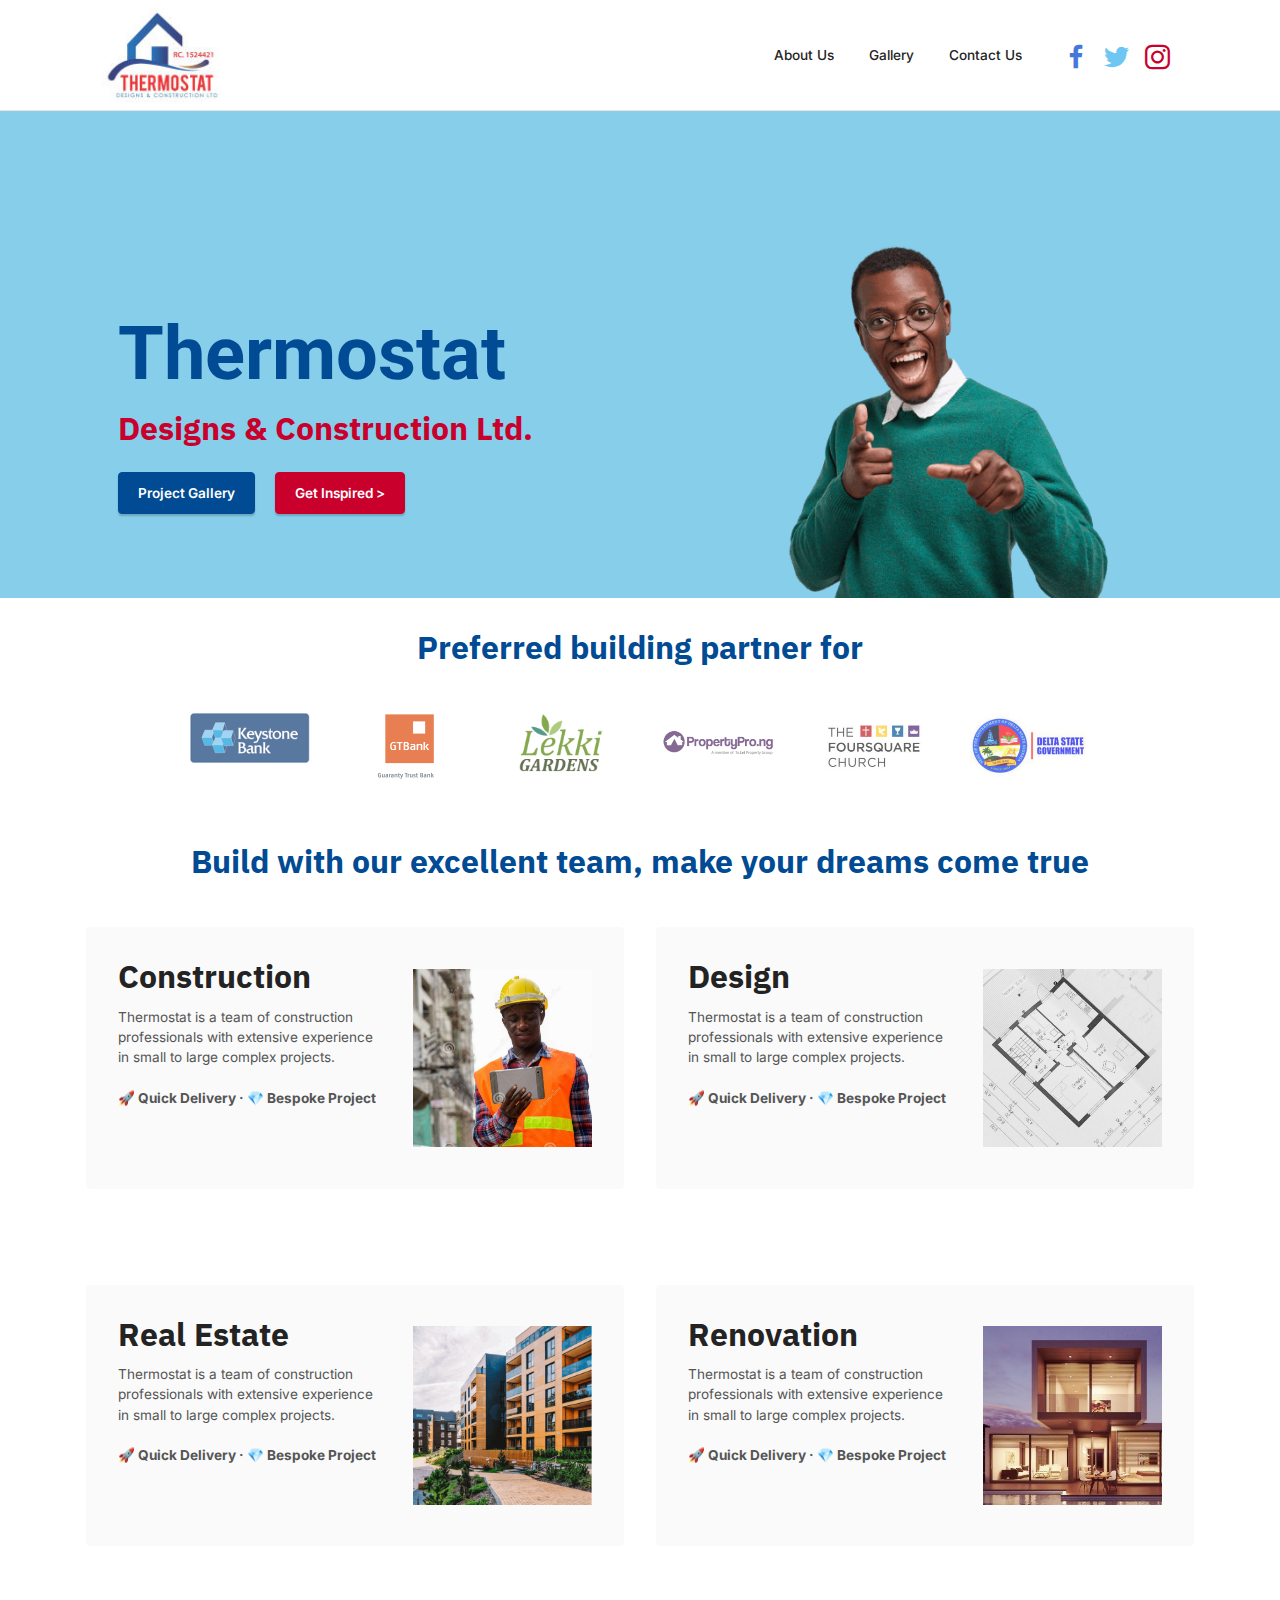
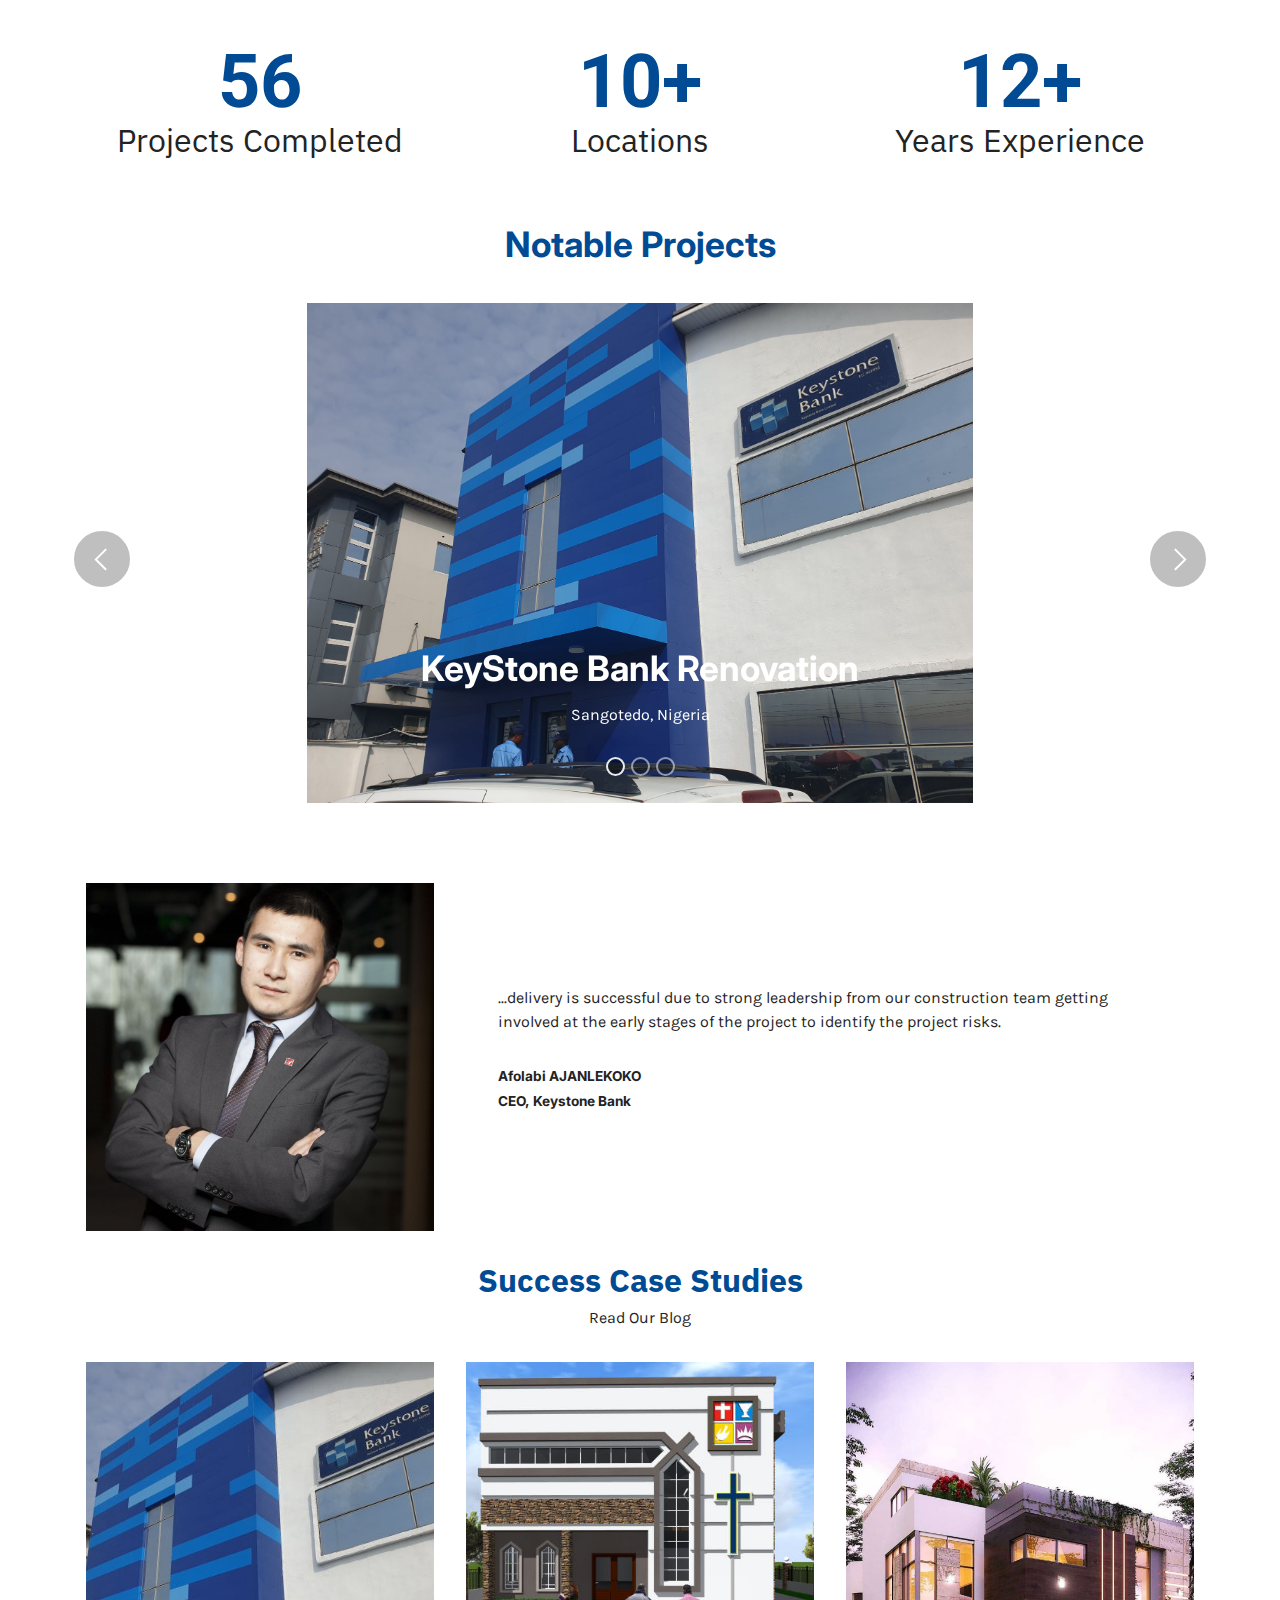
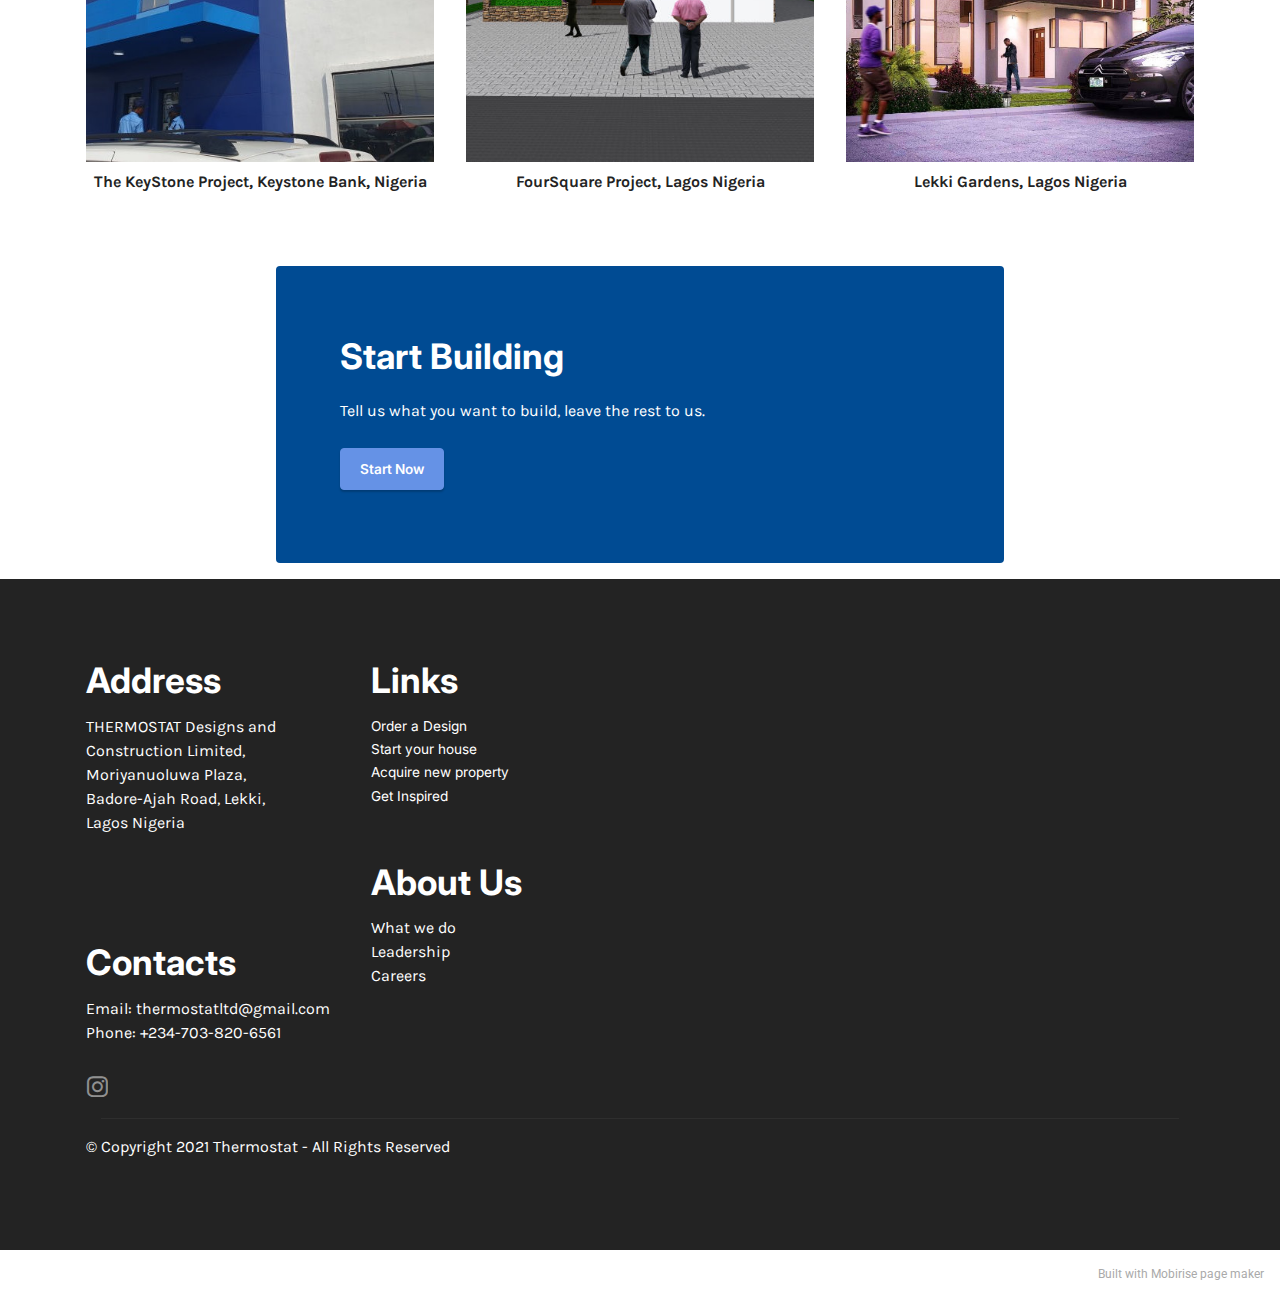
==== index.html @ 5febe9a4 "versionOne" ====
<!DOCTYPE html>
<html  >
<head>
  <!-- Site made with Mobirise Website Builder v5.3.0, https://mobirise.com -->
  <meta charset="UTF-8">
  <meta http-equiv="X-UA-Compatible" content="IE=edge">
  <meta name="generator" content="Mobirise v5.3.0, mobirise.com">
  <meta name="twitter:card" content="summary_large_image"/>
  <meta name="twitter:image:src" content="assets/images/index-meta.jpg">
  <meta property="og:image" content="assets/images/index-meta.jpg">
  <meta name="twitter:title" content="Thermostat Construction and Design Limited">
  <meta name="viewport" content="width=device-width, initial-scale=1, minimum-scale=1">
  <link rel="shortcut icon" href="assets/images/img-20190701-wa0022-2-156x96.jpg" type="image/x-icon">
  <meta name="description" content="">
  
  
  <title>Thermostat Construction and Design Limited</title>
  <link rel="stylesheet" href="assets/web/assets/mobirise-icons2/mobirise2.css">
  <link rel="stylesheet" href="assets/tether/tether.min.css">
  <link rel="stylesheet" href="assets/bootstrap/css/bootstrap.min.css">
  <link rel="stylesheet" href="assets/bootstrap/css/bootstrap-grid.min.css">
  <link rel="stylesheet" href="assets/bootstrap/css/bootstrap-reboot.min.css">
  <link rel="stylesheet" href="assets/dropdown/css/style.css">
  <link rel="stylesheet" href="assets/socicon/css/styles.css">
  <link rel="stylesheet" href="assets/theme/css/style.css">
  <link rel="preload" as="style" href="assets/mobirise/css/mbr-additional.css"><link rel="stylesheet" href="assets/mobirise/css/mbr-additional.css" type="text/css">
  
  
  
  
</head>
<body>
  
  <section class="menu cid-s48OLK6784" once="menu" id="menu1-h">
    
    <nav class="navbar navbar-dropdown navbar-expand-lg">
        <div class="container">
            <div class="navbar-brand">
                <span class="navbar-logo">
                    
                        <a href="index.html"><img src="assets/images/img-20190701-wa0022-2-156x96.jpg" alt="thermostat" style="height: 5.9rem;"></a>
                    
                </span>
                
            </div>
            <button class="navbar-toggler" type="button" data-toggle="collapse" data-target="#navbarSupportedContent" aria-controls="navbarNavAltMarkup" aria-expanded="false" aria-label="Toggle navigation">
                <div class="hamburger">
                    <span></span>
                    <span></span>
                    <span></span>
                    <span></span>
                </div>
            </button>
            <div class="collapse navbar-collapse" id="navbarSupportedContent">
                <ul class="navbar-nav nav-dropdown nav-right" data-app-modern-menu="true"><li class="nav-item"><a class="nav-link link text-black text-primary display-4" href="about.html">
                            About Us</a></li><li class="nav-item"><a class="nav-link link text-black text-primary display-4" href="construction.html" aria-expanded="false">
                            Gallery</a></li><li class="nav-item"><a class="nav-link link text-black text-primary display-4" href="mailto:thermostatltd@gmail.com">
                            Contact Us</a></li></ul>
                <div class="icons-menu">
                    
                        <a href="http://facebook.com"><span class="p-2 mbr-iconfont socicon-facebook socicon" style="color: rgb(68, 121, 217); fill: rgb(68, 121, 217); font-size: 24px;"></span></a>
                    
                    
                        <a href="http://twitter.com"><span class="p-2 mbr-iconfont socicon-twitter socicon" style="font-size: 25px; color: rgb(110, 199, 242); fill: rgb(110, 199, 242);"></span></a>
                    
                    
                        <a href="http://instagram.com"><span class="p-2 mbr-iconfont socicon-instagram socicon" style="color: rgb(201, 0, 43); fill: rgb(201, 0, 43); font-size: 25px;"></span></a>
                    
                    
                </div>
                
            </div>
        </div>
    </nav>

</section>

<section class="header14 cid-suY5bXpftJ" id="header14-p">

    

    

    <div class="container">
        <div class="row justify-content-center align-items-center">
            <div class="col-12 col-md-6 image-wrapper">
                <img src="assets/images/positive-overjoyed-dark-skinned-man-points-with-both-index-fingers-hints-something-wears-casual-green-jumper-smiles-broadly-removebg-preview-612x408.png" alt="Mobirise">
            </div>
            <div class="col-12 col-md">
                <div class="text-wrapper">
                    <h1 class="mbr-section-title mbr-fonts-style mb-3 display-1">
                        <strong>Thermostat</strong></h1>
                    <p class="mbr-text mbr-fonts-style display-2"><strong>
                        Designs &amp; Construction Ltd.</strong></p>
                    <div class="mbr-section-btn mt-3"><a class="btn btn-secondary display-4" href="http://google.com">Project Gallery</a>
                        <a class="btn btn-warning display-4" href="assets/files/Thermostat-ProfileUpdate.pdf">Get Inspired &gt;</a></div>
                </div>
            </div>
        </div>
    </div>
</section>

<section class="clients1 cid-suYfm8dBm4" id="clients1-r">
    
    <div class="images-container container-fluid">
        <div class="mbr-section-head">
            <h3 class="mbr-section-title mbr-fonts-style align-center mb-0 display-2"><strong>Preferred building partner for</strong></h3>
            
            
        </div>
        <div class="row justify-content-center mt-4">
            <div class="col-md-3 card">
                <img src="assets/images/download-225x225.png" alt="">
            </div>
            <div class="col-md-3 card">
                <img src="assets/images/guaranty-trust-bank-gtbank-vector-logo-240x133.png" alt="">
            </div>
            <div class="col-md-3 card">
                <img src="assets/images/9db0c1995c4344dbe95146ef209ec761lekki-gardens-logo-170x170.png" alt="">
            </div>
            <div class="col-md-3 card">
                <img src="assets/images/propertypro-logo-purple-2-240x150.png" alt="">
            </div>
            <div class="col-md-3 card">
                <img src="assets/images/logo-full-color-240x133.jpg" alt="">
            </div>
            <div class="col-md-3 card">
                <img src="assets/images/images-240x134.jpg" alt="">
            </div>
            
            
        </div>
    </div>
</section>

<section class="content4 cid-suYLWKh9oN" id="content4-14">
    
    
    <div class="container">
        <div class="row justify-content-center">
            <div class="title col-md-12 col-lg-10">
                <h3 class="mbr-section-title mbr-fonts-style align-center mb-4 display-2"><strong>Build with our excellent team, make your dreams come true</strong></h3>
                
                
            </div>
        </div>
    </div>
</section>

<section class="features4 cid-suYLNUq3So" id="features5-12">

    

    
    <div class="container">
        <div class="row">
            <div class="col-12 col-lg-6">
                <div class="card-wrapper">
                    <div class="row">
                        <div class="col-12 col-md-7">
                            <div class="text-wrapper">
                                
                                <h5 class="card-title mbr-fonts-style display-2"><strong>Construction</strong></h5>
                                <p class="mbr-text mbr-fonts-style mb-5 display-4">Thermostat is a team of construction professionals with extensive experience in small to large complex projects.<br><strong><br>🚀 Quick Delivery  ·  💎 Bespoke Project</strong><br></p>
                                
                            </div>
                        </div>
                        <div class="col-12 col-md-5">
                            <div class="img-wrapper">
                                <img src="assets/images/young-happy-black-african-man-construction-worker-smiling-using-digital-tablet-building-site-young-happy-black-african-130657425-980x709.jpeg" alt="Mobirise">
                            </div>
                        </div>
                    </div>
                </div>
            </div>
            <div class="col-12 col-lg-6">
                <div class="card-wrapper">
                    <div class="row">
                        <div class="col-12 col-md-7">
                            <div class="text-wrapper">
                                
                                <h5 class="card-title mbr-fonts-style display-2">
                                    <strong>Design</strong></h5>
                                <p class="mbr-text mbr-fonts-style mb-5 display-4">Thermostat is a team of construction professionals with extensive experience in small to large complex projects.<br><strong><br>🚀 Quick Delivery · 💎 Bespoke Project</strong><br></p>
                                
                            </div>
                        </div>
                        <div class="col-12 col-md-5">
                            <div class="img-wrapper">
                                <img src="assets/images/mbr-980x643.jpeg" alt="Mobirise">
                            </div>
                        </div>
                    </div>
                </div>
            </div>
        </div>
    </div>
</section>

<section class="features4 cid-suYLPfC1y7" id="features5-13">

    

    
    <div class="container">
        <div class="row">
            <div class="col-12 col-lg-6">
                <div class="card-wrapper">
                    <div class="row">
                        <div class="col-12 col-md-7">
                            <div class="text-wrapper">
                                
                                <h5 class="card-title mbr-fonts-style display-2">
                                    <strong>Real Estate</strong></h5>
                                <p class="mbr-text mbr-fonts-style mb-5 display-4">Thermostat is a team of construction professionals with extensive experience in small to large complex projects.<br><strong><br>🚀 Quick Delivery · 💎 Bespoke Project</strong><br></p>
                                
                            </div>
                        </div>
                        <div class="col-12 col-md-5">
                            <div class="img-wrapper">
                                <img src="assets/images/real-estate-ebook-blog-post-889x501.png" alt="Mobirise">
                            </div>
                        </div>
                    </div>
                </div>
            </div>
            <div class="col-12 col-lg-6">
                <div class="card-wrapper">
                    <div class="row">
                        <div class="col-12 col-md-7">
                            <div class="text-wrapper">
                                
                                <h5 class="card-title mbr-fonts-style display-2">
                                    <strong>Renovation</strong></h5>
                                <p class="mbr-text mbr-fonts-style mb-5 display-4">Thermostat is a team of construction professionals with extensive experience in small to large complex projects.<br><br><strong>🚀 Quick Delivery · 💎 Bespoke Project</strong><br></p>
                                
                            </div>
                        </div>
                        <div class="col-12 col-md-5">
                            <div class="img-wrapper">
                                <img src="assets/images/mbr-696x392.jpeg" alt="Mobirise">
                            </div>
                        </div>
                    </div>
                </div>
            </div>
        </div>
    </div>
</section>

<section class="features23 cid-suYPYl7xAk" id="features23-15">

    

    
    <div class="container">
        <div class="card-wrapper">
            <div class="card-box align-left">
                
                
                
            </div>
        </div>
        <!-- col-12 col-md-6 col-lg-4 -->
        <div class="row justify-content-center content-row mt-4">
            <div class="card p-4 p-md-3 col-md-6 col-lg-4">
                <div class="card-box">
                    <div class="title">
                        <span class="num mbr-fonts-style display-1"><strong>56</strong></span>
                    </div>
                    <h4 class="card-title mbr-fonts-style display-2">
                        Projects Completed</h4>
                    
                </div>
            </div>
            <div class="card p-4 p-md-3 col-md-6 col-lg-4">
                <div class="card-box">
                    <div class="title">
                        <span class="num mbr-fonts-style display-1"><strong>10+</strong></span>
                    </div>
                    <h4 class="card-title mbr-fonts-style display-2">Locations</h4>
                    
                </div>
            </div>
            <div class="card p-4 p-md-3 col-md-6 col-lg-4">
                <div class="card-box">
                    <div class="title">
                        <span class="num mbr-fonts-style display-1"><strong>12+</strong></span>
                    </div>
                    <h4 class="card-title mbr-fonts-style display-2">
                        Years Experience</h4>
                    
                </div>
            </div>
            
            
            
            
            
        </div>
    </div>
</section>

<section class="content4 cid-suYzMIdnRN" id="content4-y">
    
    
    <div class="container">
        <div class="row justify-content-center">
            <div class="title col-md-12 col-lg-10">
                <h3 class="mbr-section-title mbr-fonts-style align-center mb-4 display-5"><strong>Notable Projects</strong></h3>
                
                
            </div>
        </div>
    </div>
</section>

<section class="slider2 cid-suYtgOMlRx" id="slider2-w">
    

    
    <div class="container-fluid">
        <div class="row justify-content-center">
            <div class="col-12 col-md-10 col-lg-12">
                <div class="carousel slide carousel-fade" id="sxBpuJd6QE" data-interval="5000">
                    
                    <ol class="carousel-indicators">
                        <li data-slide-to="0" class="active" data-target="#sxBpuJd6QE"></li>
                        <li data-slide-to="1" data-target="#sxBpuJd6QE"></li>
                        <li data-slide-to="2" data-target="#sxBpuJd6QE"></li>
                    </ol>
                    <div class="carousel-inner">
                        <div class="carousel-item slider-image item active">
                            <div class="item-wrapper">
                                <img class="d-block w-100" src="assets/images/20190923-91751-1900x1425.jpg">
                                <div class="carousel-caption d-none d-md-block">
                                    <h5 class="mbr-section-subtitle mbr-fonts-style display-5">
                                        <strong>KeyStone Bank Renovation</strong></h5>
                                    <p class="mbr-section-text mbr-fonts-style display-7">
                                        Sangotedo, Nigeria</p>
                                </div>
                            </div>
                        </div>
                        <div class="carousel-item slider-image item">
                            <div class="item-wrapper">
                                <img class="d-block w-100" src="assets/images/1-6-photo2-1900x1069.jpg">
                                <div class="carousel-caption d-none d-md-block">
                                    <h5 class="mbr-section-subtitle mbr-fonts-style display-5"><strong>Recreational Facility at Oniru</strong></h5>
                                    <p class="mbr-section-text mbr-fonts-style display-7">
                                        Construction</p>
                                </div>
                            </div>
                        </div>
                        <div class="carousel-item slider-image item">
                            <div class="item-wrapper">
                                <img class="d-block w-100" src="assets/images/20200429-235301-1900x1069.jpg">
                                <div class="carousel-caption d-none d-md-block">
                                    <h5 class="mbr-section-subtitle mbr-fonts-style display-5"><strong>5-Bedroom Detach Duplex</strong></h5>
                                    <p class="mbr-section-text mbr-fonts-style display-7">
                                        Sangotedo, Nigeria</p>
                                </div>
                            </div>
                        </div>
                    </div>
                    <a class="carousel-control carousel-control-prev" role="button" data-slide="prev" href="#sxBpuJd6QE">
                        <span class="mobi-mbri mobi-mbri-arrow-prev" aria-hidden="true"></span>
                        <span class="sr-only">Previous</span>
                    </a>
                    <a class="carousel-control carousel-control-next" role="button" data-slide="next" href="#sxBpuJd6QE">
                        <span class="mobi-mbri mobi-mbri-arrow-next" aria-hidden="true"></span>
                        <span class="sr-only">Next</span>
                    </a>
                </div>
            </div>
        </div>
    </div>
</section>

<section class="testimonials1 cid-suYxdPiTkt" id="testimonials1-x">
    

    
    <div class="container">
        
        <div class="row align-items-center">
            <div class="col-12 col-md-4">
                <div class="image-wrapper">
                    <img src="assets/images/aslan-kumarov-fswi0sboi8c-unsplash-1076x1076.jpg" alt="Mobirise">
                </div>
            </div>
            <div class="col-12 col-md">
                <div class="text-wrapper">
                    <p class="mbr-text mbr-fonts-style mb-4 display-7">...delivery is successful due to strong&nbsp;leadership from our construction team getting involved at the early stages of the project to identify the project risks.</p>
                    <p class="name mbr-fonts-style mb-1 display-4">
                        <strong>Afolabi AJANLEKOKO</strong></p>
                    <p class="position mbr-fonts-style display-4">
                        <strong>CEO, Keystone Bank</strong></p>
                </div>
            </div>
        </div>
    </div>
</section>

<section class="gallery5 mbr-gallery cid-suYHJAiRzw" id="gallery5-11">
    

    

    <div class="container">
        <div class="mbr-section-head">
            <h3 class="mbr-section-title mbr-fonts-style align-center m-0 display-2"><strong>Success Case Studies</strong></h3>
            <h4 class="mbr-section-subtitle mbr-fonts-style align-center mb-0 mt-2 display-7">Read Our Blog</h4>
        </div>
        <div class="row mbr-gallery mt-4">
            <div class="col-12 col-md-6 col-lg-4 item gallery-image">
                <div class="item-wrapper" data-toggle="modal" data-target="#sxBpuLRxnM-modal">
                    <img class="w-100" src="assets/images/20190923-91751-696x522.jpeg" alt="" data-slide-to="0" data-target="#lb-sxBpuLRxnM">
                    <div class="icon-wrapper">
                        <span class="mobi-mbri mobi-mbri-search mbr-iconfont mbr-iconfont-btn"></span>
                    </div>
                </div>
                <h6 class="mbr-item-subtitle mbr-fonts-style align-center mb-2 mt-2 display-7"><strong>The KeyStone Project, Keystone Bank, Nigeria</strong></h6>
            </div>
            <div class="col-12 col-md-6 col-lg-4 item gallery-image">
                <div class="item-wrapper" data-toggle="modal" data-target="#sxBpuLRxnM-modal">
                    <img class="w-100" src="assets/images/foursquare-church-awoyaya-lagos-3-copy-696x522.jpg" alt="" data-slide-to="1" data-target="#lb-sxBpuLRxnM">
                    <div class="icon-wrapper">
                        <span class="mobi-mbri mobi-mbri-search mbr-iconfont mbr-iconfont-btn"></span>
                    </div>
                </div>
                <h6 class="mbr-item-subtitle mbr-fonts-style align-center mb-2 mt-2 display-7"><strong>FourSquare Project, Lagos Nigeria</strong></h6>
            </div>
            <div class="col-12 col-md-6 col-lg-4 item gallery-image">
                <div class="item-wrapper" data-toggle="modal" data-target="#sxBpuLRxnM-modal">
                    <img class="w-100" src="assets/images/img-20180525-224516-17-696x696.jpg" alt="" data-slide-to="2" data-target="#lb-sxBpuLRxnM">
                    <div class="icon-wrapper">
                        <span class="mobi-mbri mobi-mbri-search mbr-iconfont mbr-iconfont-btn"></span>
                    </div>
                </div>
                <h6 class="mbr-item-subtitle mbr-fonts-style align-center mb-2 mt-2 display-7"><strong>Lekki Gardens, Lagos Nigeria</strong></h6>
            </div>
            
        </div>

        <div class="modal mbr-slider" tabindex="-1" role="dialog" aria-hidden="true" id="sxBpuLRxnM-modal">
            <div class="modal-dialog" role="document">
                <div class="modal-content">
                    <div class="modal-body">
                        <div class="carousel slide carousel-fade" id="lb-sxBpuLRxnM" data-interval="5000">
                            <div class="carousel-inner">
                                <div class="carousel-item active">
                                    <img class="d-block w-100" src="assets/images/20190923-91751-696x522.jpeg" alt="">
                                </div>
                                <div class="carousel-item">
                                    <img class="d-block w-100" src="assets/images/foursquare-church-awoyaya-lagos-3-copy-696x522.jpg" alt="">
                                </div>
                                <div class="carousel-item">
                                    <img class="d-block w-100" src="assets/images/img-20180525-224516-17-696x696.jpg" alt="">
                                </div>
                                
                            </div>
                            <ol class="carousel-indicators">
                                <li data-slide-to="0" class="active" data-target="#lb-sxBpuLRxnM"></li>
                                <li data-slide-to="1" data-target="#lb-sxBpuLRxnM"></li>
                                <li data-slide-to="2" data-target="#lb-sxBpuLRxnM"></li>
                                
                            </ol>
                            <a role="button" href="" class="close" data-dismiss="modal" aria-label="Close">
                            </a>
                            <a class="carousel-control-prev carousel-control" role="button" data-slide="prev" href="#lb-sxBpuLRxnM">
                                <span class="mobi-mbri mobi-mbri-arrow-prev" aria-hidden="true"></span>
                                <span class="sr-only">Previous</span>
                            </a>
                            <a class="carousel-control-next carousel-control" role="button" data-slide="next" href="#lb-sxBpuLRxnM">
                                <span class="mobi-mbri mobi-mbri-arrow-next" aria-hidden="true"></span>
                                <span class="sr-only">Next</span>
                            </a>
                        </div>
                    </div>
                </div>
            </div>
        </div>
    </div>
</section>

<section class="content15 cid-suYRXAcQoy" id="content15-16">

    

    
    <div class="container">
        <div class="row justify-content-center">
            <div class="card col-md-12 col-lg-8">
                <div class="card-wrapper">
                    <div class="card-box align-left">
                        <h4 class="card-title mbr-fonts-style mbr-white mb-3 display-5"><strong>Start Building</strong></h4>
                        <p class="mbr-text mbr-fonts-style display-7">Tell us what you want to build, leave the rest to us.</p>
                        <div class="mbr-section-btn mt-3"><a class="btn btn-primary display-4" href="http://google.com">Start
                                Now</a></div>
                    </div>
                </div>
            </div>
        </div>
    </div>
</section>

<section class="footer6 cid-suYAix5MCs" once="footers" id="footer6-z">

    

    

    <div class="container">
        <div class="row content mbr-white">
            <div class="col-12 col-md-3 mbr-fonts-style display-5">
                <h5 class="mbr-section-subtitle mbr-fonts-style mb-2 display-5">
                    <strong>Address</strong>
                </h5>
                <p class="mbr-text mbr-fonts-style display-7">THERMOSTAT Designs and Construction Limited,<br>Moriyanuoluwa Plaza, <br>Badore-Ajah Road, Lekki, <br>Lagos Nigeria</p> <br>
                <h5 class="mbr-section-subtitle mbr-fonts-style mb-2 mt-4 display-5">
                    <strong>Contacts</strong>
                </h5>
                <p class="mbr-text mbr-fonts-style mb-4 display-7">
                    Email: thermostatltd@gmail.com <br>
                    Phone: +234-703-820-6561<br></p>
            </div>
            <div class="col-12 col-md-3 mbr-fonts-style display-5">
                <h5 class="mbr-section-subtitle mbr-fonts-style mb-2 display-5">
                    <strong>Links</strong>
                </h5>
                <ul class="list mbr-fonts-style mb-4 display-4">
                    <li class="mbr-text item-wrap">
                        Order a Design</li><li class="mbr-text item-wrap">Start your house</li><li class="mbr-text item-wrap">Acquire new property</li><li class="mbr-text item-wrap">Get Inspired</li>
                </ul>
                <h5 class="mbr-section-subtitle mbr-fonts-style mb-2 mt-5 display-5">
                    <strong>About Us</strong></h5>
                <p class="mbr-text mbr-fonts-style mb-4 display-7">What we do<br>Leadership<br>Careers</p>
            </div>
            <div class="col-12 col-md-6">
                <div class="google-map"><iframe frameborder="0" style="border:0" src="https://www.google.com/maps/embed?pb=!1m18!1m12!1m3!1d247.75878754926163!2d3.6013709688642686!3d6.5038795688010085!2m3!1f0!2f0!3f0!3m2!1i1024!2i768!4f13.1!3m3!1m2!1s0x103bfa6a62e0cfd1%3A0x68e7633f0a376bea!2sBadore%20Rd%2C%20Lambasa%2C%20Lekki%2C%20Nigeria!5e0!3m2!1sen!2sru!4v1618786072314!5m2!1sen!2sru" allowfullscreen=""></iframe></div>
            </div>
            <div class="col-md-6">
                <div class="social-list align-left">
                    <div class="soc-item">
                        <a href="https://instagram.com/Thermostat_777">
                            <span class="mbr-iconfont mbr-iconfont-social socicon-instagram socicon" style="color: rgb(255, 255, 255); fill: rgb(255, 255, 255);"></span>
                        </a>
                    </div>
                    
                    
                    
                    
                    
                </div>
            </div>
        </div>
        <div class="footer-lower">
            <div class="media-container-row">
                <div class="col-sm-12">
                    <hr>
                </div>
            </div>
            <div class="col-sm-12 copyright pl-0">
                <p class="mbr-text mbr-fonts-style mbr-white display-7">
                    © Copyright 2021 Thermostat - All Rights Reserved
                </p>
            </div>
        </div>
    </div>
</section><section style="background-color: #fff; font-family: -apple-system, BlinkMacSystemFont, 'Segoe UI', 'Roboto', 'Helvetica Neue', Arial, sans-serif; color:#aaa; font-size:12px; padding: 0; align-items: center; display: flex;"><a href="https://mobirise.site/d" style="flex: 1 1; height: 3rem; padding-left: 1rem;"></a><p style="flex: 0 0 auto; margin:0; padding-right:1rem;">Built with Mobirise <a href="https://mobirise.site/j" style="color:#aaa;">page</a> maker</p></section><script src="assets/web/assets/jquery/jquery.min.js"></script>  <script src="assets/popper/popper.min.js"></script>  <script src="assets/tether/tether.min.js"></script>  <script src="assets/bootstrap/js/bootstrap.min.js"></script>  <script src="assets/smoothscroll/smooth-scroll.js"></script>  <script src="assets/dropdown/js/nav-dropdown.js"></script>  <script src="assets/dropdown/js/navbar-dropdown.js"></script>  <script src="assets/touchswipe/jquery.touch-swipe.min.js"></script>  <script src="assets/theme/js/script.js"></script>  
  
  
</body>
</html>
---- assets/web/assets/mobirise-icons2/mobirise2.css ----
@font-face {
  font-family: 'Moririse2';
  font-display: swap;
  src:  url('mobirise2.eot?f2bix4');
  src:  url('mobirise2.eot?f2bix4#iefix') format('embedded-opentype'),
    url('mobirise2.ttf?f2bix4') format('truetype'),
    url('mobirise2.woff?f2bix4') format('woff'),
    url('mobirise2.svg?f2bix4#mobirise2') format('svg');
  font-weight: normal;
  font-style: normal;
}

[class^="mobi-"], [class*=" mobi-"] {
  /* use !important to prevent issues with browser extensions that change fonts */
  font-family: 'Moririse2' !important;
  speak: none;
  font-style: normal;
  font-weight: normal;
  font-variant: normal;
  text-transform: none;
  line-height: 1;

  /* Better Font Rendering =========== */
  -webkit-font-smoothing: antialiased;
  -moz-osx-font-smoothing: grayscale;
}

.mobi-mbri-add-submenu:before {
  content: "\e900";
}
.mobi-mbri-alert:before {
  content: "\e901";
}
.mobi-mbri-align-center:before {
  content: "\e902";
}
.mobi-mbri-align-justify:before {
  content: "\e903";
}
.mobi-mbri-align-left:before {
  content: "\e904";
}
.mobi-mbri-align-right:before {
  content: "\e905";
}
.mobi-mbri-android:before {
  content: "\e906";
}
.mobi-mbri-apple:before {
  content: "\e907";
}
.mobi-mbri-arrow-down:before {
  content: "\e908";
}
.mobi-mbri-arrow-next:before {
  content: "\e909";
}
.mobi-mbri-arrow-prev:before {
  content: "\e90a";
}
.mobi-mbri-arrow-up:before {
  content: "\e90b";
}
.mobi-mbri-bold:before {
  content: "\e90c";
}
.mobi-mbri-bookmark:before {
  content: "\e90d";
}
.mobi-mbri-bootstrap:before {
  content: "\e90e";
}
.mobi-mbri-briefcase:before {
  content: "\e90f";
}
.mobi-mbri-browse:before {
  content: "\e910";
}
.mobi-mbri-bulleted-list:before {
  content: "\e911";
}
.mobi-mbri-calendar:before {
  content: "\e912";
}
.mobi-mbri-camera:before {
  content: "\e913";
}
.mobi-mbri-cart-add:before {
  content: "\e914";
}
.mobi-mbri-cart-full:before {
  content: "\e915";
}
.mobi-mbri-cash:before {
  content: "\e916";
}
.mobi-mbri-change-style:before {
  content: "\e917";
}
.mobi-mbri-chat:before {
  content: "\e918";
}
.mobi-mbri-clock:before {
  content: "\e919";
}
.mobi-mbri-close:before {
  content: "\e91a";
}
.mobi-mbri-cloud:before {
  content: "\e91b";
}
.mobi-mbri-code:before {
  content: "\e91c";
}
.mobi-mbri-contact-form:before {
  content: "\e91d";
}
.mobi-mbri-credit-card:before {
  content: "\e91e";
}
.mobi-mbri-cursor-click:before {
  content: "\e91f";
}
.mobi-mbri-cust-feedback:before {
  content: "\e920";
}
.mobi-mbri-database:before {
  content: "\e921";
}
.mobi-mbri-delivery:before {
  content: "\e922";
}
.mobi-mbri-desktop:before {
  content: "\e923";
}
.mobi-mbri-devices:before {
  content: "\e924";
}
.mobi-mbri-down:before {
  content: "\e925";
}
.mobi-mbri-download-2:before {
  content: "\e926";
}
.mobi-mbri-download:before {
  content: "\e927";
}
.mobi-mbri-drag-n-drop-2:before {
  content: "\e928";
}
.mobi-mbri-drag-n-drop:before {
  content: "\e929";
}
.mobi-mbri-edit-2:before {
  content: "\e92a";
}
.mobi-mbri-edit:before {
  content: "\e92b";
}
.mobi-mbri-error:before {
  content: "\e92c";
}
.mobi-mbri-extension:before {
  content: "\e92d";
}
.mobi-mbri-features:before {
  content: "\e92e";
}
.mobi-mbri-file:before {
  content: "\e92f";
}
.mobi-mbri-flag:before {
  content: "\e930";
}
.mobi-mbri-folder:before {
  content: "\e931";
}
.mobi-mbri-gift:before {
  content: "\e932";
}
.mobi-mbri-github:before {
  content: "\e933";
}
.mobi-mbri-globe-2:before {
  content: "\e934";
}
.mobi-mbri-globe:before {
  content: "\e935";
}
.mobi-mbri-growing-chart:before {
  content: "\e936";
}
.mobi-mbri-hearth:before {
  content: "\e937";
}
.mobi-mbri-help:before {
  content: "\e938";
}
.mobi-mbri-home:before {
  content: "\e939";
}
.mobi-mbri-hot-cup:before {
  content: "\e93a";
}
.mobi-mbri-idea:before {
  content: "\e93b";
}
.mobi-mbri-image-gallery:before {
  content: "\e93c";
}
.mobi-mbri-image-slider:before {
  content: "\e93d";
}
.mobi-mbri-info:before {
  content: "\e93e";
}
.mobi-mbri-italic:before {
  content: "\e93f";
}
.mobi-mbri-key:before {
  content: "\e940";
}
.mobi-mbri-laptop:before {
  content: "\e941";
}
.mobi-mbri-layers:before {
  content: "\e942";
}
.mobi-mbri-left-right:before {
  content: "\e943";
}
.mobi-mbri-left:before {
  content: "\e944";
}
.mobi-mbri-letter:before {
  content: "\e945";
}
.mobi-mbri-like:before {
  content: "\e946";
}
.mobi-mbri-link:before {
  content: "\e947";
}
.mobi-mbri-lock:before {
  content: "\e948";
}
.mobi-mbri-login:before {
  content: "\e949";
}
.mobi-mbri-logout:before {
  content: "\e94a";
}
.mobi-mbri-magic-stick:before {
  content: "\e94b";
}
.mobi-mbri-map-pin:before {
  content: "\e94c";
}
.mobi-mbri-menu:before {
  content: "\e94d";
}
.mobi-mbri-mobile-2:before {
  content: "\e94e";
}
.mobi-mbri-mobile-horizontal:before {
  content: "\e94f";
}
.mobi-mbri-mobile:before {
  content: "\e950";
}
.mobi-mbri-mobirise:before {
  content: "\e951";
}
.mobi-mbri-more-horizontal:before {
  content: "\e952";
}
.mobi-mbri-more-vertical:before {
  content: "\e953";
}
.mobi-mbri-music:before {
  content: "\e954";
}
.mobi-mbri-new-file:before {
  content: "\e955";
}
.mobi-mbri-numbered-list:before {
  content: "\e956";
}
.mobi-mbri-opened-folder:before {
  content: "\e957";
}
.mobi-mbri-pages:before {
  content: "\e958";
}
.mobi-mbri-paper-plane:before {
  content: "\e959";
}
.mobi-mbri-paperclip:before {
  content: "\e95a";
}
.mobi-mbri-phone:before {
  content: "\e95b";
}
.mobi-mbri-photo:before {
  content: "\e95c";
}
.mobi-mbri-photos:before {
  content: "\e95d";
}
.mobi-mbri-pin:before {
  content: "\e95e";
}
.mobi-mbri-play:before {
  content: "\e95f";
}
.mobi-mbri-plus:before {
  content: "\e960";
}
.mobi-mbri-preview:before {
  content: "\e961";
}
.mobi-mbri-print:before {
  content: "\e962";
}
.mobi-mbri-protect:before {
  content: "\e963";
}
.mobi-mbri-question:before {
  content: "\e964";
}
.mobi-mbri-quote-left:before {
  content: "\e965";
}
.mobi-mbri-quote-right:before {
  content: "\e966";
}
.mobi-mbri-redo:before {
  content: "\e967";
}
.mobi-mbri-refresh:before {
  content: "\e968";
}
.mobi-mbri-responsive-2:before {
  content: "\e969";
}
.mobi-mbri-responsive:before {
  content: "\e96a";
}
.mobi-mbri-right:before {
  content: "\e96b";
}
.mobi-mbri-rocket:before {
  content: "\e96c";
}
.mobi-mbri-sad-face:before {
  content: "\e96d";
}
.mobi-mbri-sale:before {
  content: "\e96e";
}
.mobi-mbri-save:before {
  content: "\e96f";
}
.mobi-mbri-search:before {
  content: "\e970";
}
.mobi-mbri-setting-2:before {
  content: "\e971";
}
.mobi-mbri-setting-3:before {
  content: "\e972";
}
.mobi-mbri-setting:before {
  content: "\e973";
}
.mobi-mbri-share:before {
  content: "\e974";
}
.mobi-mbri-shopping-bag:before {
  content: "\e975";
}
.mobi-mbri-shopping-basket:before {
  content: "\e976";
}
.mobi-mbri-shopping-cart:before {
  content: "\e977";
}
.mobi-mbri-sites:before {
  content: "\e978";
}
.mobi-mbri-smile-face:before {
  content: "\e979";
}
.mobi-mbri-speed:before {
  content: "\e97a";
}
.mobi-mbri-star:before {
  content: "\e97b";
}
.mobi-mbri-success:before {
  content: "\e97c";
}
.mobi-mbri-sun:before {
  content: "\e97d";
}
.mobi-mbri-sun2:before {
  content: "\e97e";
}
.mobi-mbri-tablet-vertical:before {
  content: "\e97f";
}
.mobi-mbri-tablet:before {
  content: "\e980";
}
.mobi-mbri-target:before {
  content: "\e981";
}
.mobi-mbri-timer:before {
  content: "\e982";
}
.mobi-mbri-to-ftp:before {
  content: "\e983";
}
.mobi-mbri-to-local-drive:before {
  content: "\e984";
}
.mobi-mbri-touch-swipe:before {
  content: "\e985";
}
.mobi-mbri-touch:before {
  content: "\e986";
}
.mobi-mbri-trash:before {
  content: "\e987";
}
.mobi-mbri-underline:before {
  content: "\e988";
}
.mobi-mbri-undo:before {
  content: "\e989";
}
.mobi-mbri-unlink:before {
  content: "\e98a";
}
.mobi-mbri-unlock:before {
  content: "\e98b";
}
.mobi-mbri-up-down:before {
  content: "\e98c";
}
.mobi-mbri-up:before {
  content: "\e98d";
}
.mobi-mbri-update:before {
  content: "\e98e";
}
.mobi-mbri-upload-2:before {
  content: "\e98f";
}
.mobi-mbri-upload:before {
  content: "\e990";
}
.mobi-mbri-user-2:before {
  content: "\e991";
}
.mobi-mbri-user:before {
  content: "\e992";
}
.mobi-mbri-users:before {
  content: "\e993";
}
.mobi-mbri-video-play:before {
  content: "\e994";
}
.mobi-mbri-video:before {
  content: "\e995";
}
.mobi-mbri-watch:before {
  content: "\e996";
}
.mobi-mbri-website-theme-2:before {
  content: "\e997";
}
.mobi-mbri-website-theme:before {
  content: "\e998";
}
.mobi-mbri-wifi:before {
  content: "\e999";
}
.mobi-mbri-windows:before {
  content: "\e99a";
}
.mobi-mbri-zoom-in:before {
  content: "\e99b";
}
.mobi-mbri-zoom-out:before {
  content: "\e99c";
}
---- assets/dropdown/css/style.css ----
.navbar-dropdown {
  left: 0;
  padding: 0;
  position: absolute;
  right: 0;
  top: 0;
  transition: all 0.45s ease;
  z-index: 1030;
  background: #282828; }
  .navbar-dropdown .navbar-logo {
    margin-right: 0.8rem;
    transition: margin 0.3s ease-in-out;
    vertical-align: middle; }
    .navbar-dropdown .navbar-logo img {
      height: 3.125rem;
      transition: all 0.3s ease-in-out; }
    .navbar-dropdown .navbar-logo.mbr-iconfont {
      font-size: 3.125rem;
      line-height: 3.125rem; }
  .navbar-dropdown .navbar-caption {
    font-weight: 700;
    white-space: normal;
    vertical-align: -4px;
    line-height: 3.125rem !important; }
    .navbar-dropdown .navbar-caption, .navbar-dropdown .navbar-caption:hover {
      color: inherit;
      text-decoration: none; }
  .navbar-dropdown .mbr-iconfont + .navbar-caption {
    vertical-align: -1px; }
  .navbar-dropdown.navbar-fixed-top {
    position: fixed; }
  .navbar-dropdown .navbar-brand span {
    vertical-align: -4px; }
  .navbar-dropdown.bg-color.transparent {
    background: none; }
  .navbar-dropdown.navbar-short .navbar-brand {
    padding: 0.625rem 0; }
    .navbar-dropdown.navbar-short .navbar-brand span {
      vertical-align: -1px; }
  .navbar-dropdown.navbar-short .navbar-caption {
    line-height: 2.375rem !important;
    vertical-align: -2px; }
  .navbar-dropdown.navbar-short .navbar-logo {
    margin-right: 0.5rem; }
    .navbar-dropdown.navbar-short .navbar-logo img {
      height: 2.375rem; }
    .navbar-dropdown.navbar-short .navbar-logo.mbr-iconfont {
      font-size: 2.375rem;
      line-height: 2.375rem; }
  .navbar-dropdown.navbar-short .mbr-table-cell {
    height: 3.625rem; }
  .navbar-dropdown .navbar-close {
    left: 0.6875rem;
    position: fixed;
    top: 0.75rem;
    z-index: 1000; }
  .navbar-dropdown .hamburger-icon {
    content: "";
    display: inline-block;
    vertical-align: middle;
    width: 16px;
    -webkit-box-shadow: 0 -6px 0 1px #282828,0 0 0 1px #282828,0 6px 0 1px #282828;
    -moz-box-shadow: 0 -6px 0 1px #282828,0 0 0 1px #282828,0 6px 0 1px #282828;
    box-shadow: 0 -6px 0 1px #282828,0 0 0 1px #282828,0 6px 0 1px #282828; }

.dropdown-menu .dropdown-toggle[data-toggle="dropdown-submenu"]::after {
  border-bottom: 0.35em solid transparent;
  border-left: 0.35em solid;
  border-right: 0;
  border-top: 0.35em solid transparent;
  margin-left: 0.3rem; }

.dropdown-menu .dropdown-item:focus {
  outline: 0; }

.nav-dropdown {
  font-size: 0.75rem;
  font-weight: 500;
  height: auto !important; }
  .nav-dropdown .nav-btn {
    padding-left: 1rem; }
  .nav-dropdown .link {
    margin: .667em 1.667em;
    font-weight: 500;
    padding: 0;
    transition: color .2s ease-in-out; }
    .nav-dropdown .link.dropdown-toggle {
      margin-right: 2.583em; }
      .nav-dropdown .link.dropdown-toggle::after {
        margin-left: .25rem;
        border-top: 0.35em solid;
        border-right: 0.35em solid transparent;
        border-left: 0.35em solid transparent;
        border-bottom: 0; }
      .nav-dropdown .link.dropdown-toggle[aria-expanded="true"] {
        margin: 0;
        padding: 0.667em 3.263em  0.667em 1.667em; }
  .nav-dropdown .link::after,
  .nav-dropdown .dropdown-item::after {
    color: inherit; }
  .nav-dropdown .btn {
    font-size: 0.75rem;
    font-weight: 700;
    letter-spacing: 0;
    margin-bottom: 0;
    padding-left: 1.25rem;
    padding-right: 1.25rem; }
  .nav-dropdown .dropdown-menu {
    border-radius: 0;
    border: 0;
    left: 0;
    margin: 0;
    padding-bottom: 1.25rem;
    padding-top: 1.25rem;
    position: relative; }
  .nav-dropdown .dropdown-submenu {
    margin-left: 0.125rem;
    top: 0; }
  .nav-dropdown .dropdown-item {
    font-weight: 500;
    line-height: 2;
    padding: 0.3846em 4.615em 0.3846em 1.5385em;
    position: relative;
    transition: color .2s ease-in-out, background-color .2s ease-in-out; }
    .nav-dropdown .dropdown-item::after {
      margin-top: -0.3077em;
      position: absolute;
      right: 1.1538em;
      top: 50%; }
    .nav-dropdown .dropdown-item:focus, .nav-dropdown .dropdown-item:hover {
      background: none; }

@media (max-width: 767px) {
  .nav-dropdown.navbar-toggleable-sm {
    bottom: 0;
    display: none;
    left: 0;
    overflow-x: hidden;
    position: fixed;
    top: 0;
    transform: translateX(-100%);
    -ms-transform: translateX(-100%);
    -webkit-transform: translateX(-100%);
    width: 18.75rem;
    z-index: 999; } }
.nav-dropdown.navbar-toggleable-xl {
  bottom: 0;
  display: none;
  left: 0;
  overflow-x: hidden;
  position: fixed;
  top: 0;
  transform: translateX(-100%);
  -ms-transform: translateX(-100%);
  -webkit-transform: translateX(-100%);
  width: 18.75rem;
  z-index: 999; }

.nav-dropdown-sm {
  display: block !important;
  overflow-x: hidden;
  overflow: auto;
  padding-top: 3.875rem; }
  .nav-dropdown-sm::after {
    content: "";
    display: block;
    height: 3rem;
    width: 100%; }
  .nav-dropdown-sm.collapse.in ~ .navbar-close {
    display: block !important; }
  .nav-dropdown-sm.collapsing, .nav-dropdown-sm.collapse.in {
    transform: translateX(0);
    -ms-transform: translateX(0);
    -webkit-transform: translateX(0);
    transition: all 0.25s ease-out;
    -webkit-transition: all 0.25s ease-out;
    background: #282828; }
  .nav-dropdown-sm.collapsing[aria-expanded="false"] {
    transform: translateX(-100%);
    -ms-transform: translateX(-100%);
    -webkit-transform: translateX(-100%); }
  .nav-dropdown-sm .nav-item {
    display: block;
    margin-left: 0 !important;
    padding-left: 0; }
  .nav-dropdown-sm .link,
  .nav-dropdown-sm .dropdown-item {
    border-top: 1px dotted rgba(255, 255, 255, 0.1);
    font-size: 0.8125rem;
    line-height: 1.6;
    margin: 0 !important;
    padding: 0.875rem 2.4rem 0.875rem 1.5625rem !important;
    position: relative;
    white-space: normal; }
    .nav-dropdown-sm .link:focus, .nav-dropdown-sm .link:hover,
    .nav-dropdown-sm .dropdown-item:focus,
    .nav-dropdown-sm .dropdown-item:hover {
      background: rgba(0, 0, 0, 0.2) !important;
      color: #c0a375; }
  .nav-dropdown-sm .nav-btn {
    position: relative;
    padding: 1.5625rem 1.5625rem 0 1.5625rem; }
    .nav-dropdown-sm .nav-btn::before {
      border-top: 1px dotted rgba(255, 255, 255, 0.1);
      content: "";
      left: 0;
      position: absolute;
      top: 0;
      width: 100%; }
    .nav-dropdown-sm .nav-btn + .nav-btn {
      padding-top: 0.625rem; }
      .nav-dropdown-sm .nav-btn + .nav-btn::before {
        display: none; }
  .nav-dropdown-sm .btn {
    padding: 0.625rem 0; }
  .nav-dropdown-sm .dropdown-toggle[data-toggle="dropdown-submenu"]::after {
    margin-left: .25rem;
    border-top: 0.35em solid;
    border-right: 0.35em solid transparent;
    border-left: 0.35em solid transparent;
    border-bottom: 0; }
  .nav-dropdown-sm .dropdown-toggle[data-toggle="dropdown-submenu"][aria-expanded="true"]::after {
    border-top: 0;
    border-right: 0.35em solid transparent;
    border-left: 0.35em solid transparent;
    border-bottom: 0.35em solid; }
  .nav-dropdown-sm .dropdown-menu {
    margin: 0;
    padding: 0;
    position: relative;
    top: 0;
    left: 0;
    width: 100%;
    border: 0;
    float: none;
    border-radius: 0;
    background: none; }
  .nav-dropdown-sm .dropdown-submenu {
    left: 100%;
    margin-left: 0.125rem;
    margin-top: -1.25rem;
    top: 0; }

.navbar-toggleable-sm .nav-dropdown .dropdown-menu {
  position: absolute; }

.navbar-toggleable-sm .nav-dropdown .dropdown-submenu {
  left: 100%;
  margin-left: 0.125rem;
  margin-top: -1.25rem;
  top: 0; }

.navbar-toggleable-sm.opened .nav-dropdown .dropdown-menu {
  position: relative; }

.navbar-toggleable-sm.opened .nav-dropdown .dropdown-submenu {
  left: 0;
  margin-left: 00rem;
  margin-top: 0rem;
  top: 0; }

.is-builder .nav-dropdown.collapsing {
  transition: none !important; }

/*# sourceMappingURL=style.css.map */
---- assets/socicon/css/styles.css ----
@charset "UTF-8";

@font-face {
  font-family: 'Socicon';
  src:  url('../fonts/socicon.eot');
  src:  url('../fonts/socicon.eot?#iefix') format('embedded-opentype'),
    url('../fonts/socicon.woff2') format('woff2'),
    url('../fonts/socicon.ttf') format('truetype'),
    url('../fonts/socicon.woff') format('woff'),
    url('../fonts/socicon.svg#socicon') format('svg');
  font-weight: normal;
  font-style: normal;
  font-display: swap;
}

[data-icon]:before {
  font-family: "socicon" !important;
  content: attr(data-icon);
  font-style: normal !important;
  font-weight: normal !important;
  font-variant: normal !important;
  text-transform: none !important;
  speak: none;
  line-height: 1;
  -webkit-font-smoothing: antialiased;
  -moz-osx-font-smoothing: grayscale;
}

[class^="socicon-"], [class*=" socicon-"] {
  /* use !important to prevent issues with browser extensions that change fonts */
  font-family: 'Socicon' !important;
  speak: none;
  font-style: normal;
  font-weight: normal;
  font-variant: normal;
  text-transform: none;
  line-height: 1;

  /* Better Font Rendering =========== */
  -webkit-font-smoothing: antialiased;
  -moz-osx-font-smoothing: grayscale;
}

.socicon-eitaa:before {
  content: "\e97c";
}
.socicon-soroush:before {
  content: "\e97d";
}
.socicon-bale:before {
  content: "\e97e";
}
.socicon-zazzle:before {
  content: "\e97b";
}
.socicon-society6:before {
  content: "\e97a";
}
.socicon-redbubble:before {
  content: "\e979";
}
.socicon-avvo:before {
  content: "\e978";
}
.socicon-stitcher:before {
  content: "\e977";
}
.socicon-googlehangouts:before {
  content: "\e974";
}
.socicon-dlive:before {
  content: "\e975";
}
.socicon-vsco:before {
  content: "\e976";
}
.socicon-flipboard:before {
  content: "\e973";
}
.socicon-ubuntu:before {
  content: "\e958";
}
.socicon-artstation:before {
  content: "\e959";
}
.socicon-invision:before {
  content: "\e95a";
}
.socicon-torial:before {
  content: "\e95b";
}
.socicon-collectorz:before {
  content: "\e95c";
}
.socicon-seenthis:before {
  content: "\e95d";
}
.socicon-googleplaymusic:before {
  content: "\e95e";
}
.socicon-debian:before {
  content: "\e95f";
}
.socicon-filmfreeway:before {
  content: "\e960";
}
.socicon-gnome:before {
  content: "\e961";
}
.socicon-itchio:before {
  content: "\e962";
}
.socicon-jamendo:before {
  content: "\e963";
}
.socicon-mix:before {
  content: "\e964";
}
.socicon-sharepoint:before {
  content: "\e965";
}
.socicon-tinder:before {
  content: "\e966";
}
.socicon-windguru:before {
  content: "\e967";
}
.socicon-cdbaby:before {
  content: "\e968";
}
.socicon-elementaryos:before {
  content: "\e969";
}
.socicon-stage32:before {
  content: "\e96a";
}
.socicon-tiktok:before {
  content: "\e96b";
}
.socicon-gitter:before {
  content: "\e96c";
}
.socicon-letterboxd:before {
  content: "\e96d";
}
.socicon-threema:before {
  content: "\e96e";
}
.socicon-splice:before {
  content: "\e96f";
}
.socicon-metapop:before {
  content: "\e970";
}
.socicon-naver:before {
  content: "\e971";
}
.socicon-remote:before {
  content: "\e972";
}
.socicon-internet:before {
  content: "\e957";
}
.socicon-moddb:before {
  content: "\e94b";
}
.socicon-indiedb:before {
  content: "\e94c";
}
.socicon-traxsource:before {
  content: "\e94d";
}
.socicon-gamefor:before {
  content: "\e94e";
}
.socicon-pixiv:before {
  content: "\e94f";
}
.socicon-myanimelist:before {
  content: "\e950";
}
.socicon-blackberry:before {
  content: "\e951";
}
.socicon-wickr:before {
  content: "\e952";
}
.socicon-spip:before {
  content: "\e953";
}
.socicon-napster:before {
  content: "\e954";
}
.socicon-beatport:before {
  content: "\e955";
}
.socicon-hackerone:before {
  content: "\e956";
}
.socicon-hackernews:before {
  content: "\e946";
}
.socicon-smashwords:before {
  content: "\e947";
}
.socicon-kobo:before {
  content: "\e948";
}
.socicon-bookbub:before {
  content: "\e949";
}
.socicon-mailru:before {
  content: "\e94a";
}
.socicon-gitlab:before {
  content: "\e945";
}
.socicon-instructables:before {
  content: "\e944";
}
.socicon-portfolio:before {
  content: "\e943";
}
.socicon-codered:before {
  content: "\e940";
}
.socicon-origin:before {
  content: "\e941";
}
.socicon-nextdoor:before {
  content: "\e942";
}
.socicon-udemy:before {
  content: "\e93f";
}
.socicon-livemaster:before {
  content: "\e93e";
}
.socicon-crunchbase:before {
  content: "\e93b";
}
.socicon-homefy:before {
  content: "\e93c";
}
.socicon-calendly:before {
  content: "\e93d";
}
.socicon-realtor:before {
  content: "\e90f";
}
.socicon-tidal:before {
  content: "\e910";
}
.socicon-qobuz:before {
  content: "\e911";
}
.socicon-natgeo:before {
  content: "\e912";
}
.socicon-mastodon:before {
  content: "\e913";
}
.socicon-unsplash:before {
  content: "\e914";
}
.socicon-homeadvisor:before {
  content: "\e915";
}
.socicon-angieslist:before {
  content: "\e916";
}
.socicon-codepen:before {
  content: "\e917";
}
.socicon-slack:before {
  content: "\e918";
}
.socicon-openaigym:before {
  content: "\e919";
}
.socicon-logmein:before {
  content: "\e91a";
}
.socicon-fiverr:before {
  content: "\e91b";
}
.socicon-gotomeeting:before {
  content: "\e91c";
}
.socicon-aliexpress:before {
  content: "\e91d";
}
.socicon-guru:before {
  content: "\e91e";
}
.socicon-appstore:before {
  content: "\e91f";
}
.socicon-homes:before {
  content: "\e920";
}
.socicon-zoom:before {
  content: "\e921";
}
.socicon-alibaba:before {
  content: "\e922";
}
.socicon-craigslist:before {
  content: "\e923";
}
.socicon-wix:before {
  content: "\e924";
}
.socicon-redfin:before {
  content: "\e925";
}
.socicon-googlecalendar:before {
  content: "\e926";
}
.socicon-shopify:before {
  content: "\e927";
}
.socicon-freelancer:before {
  content: "\e928";
}
.socicon-seedrs:before {
  content: "\e929";
}
.socicon-bing:before {
  content: "\e92a";
}
.socicon-doodle:before {
  content: "\e92b";
}
.socicon-bonanza:before {
  content: "\e92c";
}
.socicon-squarespace:before {
  content: "\e92d";
}
.socicon-toptal:before {
  content: "\e92e";
}
.socicon-gust:before {
  content: "\e92f";
}
.socicon-ask:before {
  content: "\e930";
}
.socicon-trulia:before {
  content: "\e931";
}
.socicon-loomly:before {
  content: "\e932";
}
.socicon-ghost:before {
  content: "\e933";
}
.socicon-upwork:before {
  content: "\e934";
}
.socicon-fundable:before {
  content: "\e935";
}
.socicon-booking:before {
  content: "\e936";
}
.socicon-googlemaps:before {
  content: "\e937";
}
.socicon-zillow:before {
  content: "\e938";
}
.socicon-niconico:before {
  content: "\e939";
}
.socicon-toneden:before {
  content: "\e93a";
}
.socicon-augment:before {
  content: "\e908";
}
.socicon-bitbucket:before {
  content: "\e909";
}
.socicon-fyuse:before {
  content: "\e90a";
}
.socicon-yt-gaming:before {
  content: "\e90b";
}
.socicon-sketchfab:before {
  content: "\e90c";
}
.socicon-mobcrush:before {
  content: "\e90d";
}
.socicon-microsoft:before {
  content: "\e90e";
}
.socicon-pandora:before {
  content: "\e907";
}
.socicon-messenger:before {
  content: "\e906";
}
.socicon-gamewisp:before {
  content: "\e905";
}
.socicon-bloglovin:before {
  content: "\e904";
}
.socicon-tunein:before {
  content: "\e903";
}
.socicon-gamejolt:before {
  content: "\e901";
}
.socicon-trello:before {
  content: "\e902";
}
.socicon-spreadshirt:before {
  content: "\e900";
}
.socicon-500px:before {
  content: "\e000";
}
.socicon-8tracks:before {
  content: "\e001";
}
.socicon-airbnb:before {
  content: "\e002";
}
.socicon-alliance:before {
  content: "\e003";
}
.socicon-amazon:before {
  content: "\e004";
}
.socicon-amplement:before {
  content: "\e005";
}
.socicon-android:before {
  content: "\e006";
}
.socicon-angellist:before {
  content: "\e007";
}
.socicon-apple:before {
  content: "\e008";
}
.socicon-appnet:before {
  content: "\e009";
}
.socicon-baidu:before {
  content: "\e00a";
}
.socicon-bandcamp:before {
  content: "\e00b";
}
.socicon-battlenet:before {
  content: "\e00c";
}
.socicon-mixer:before {
  content: "\e00d";
}
.socicon-bebee:before {
  content: "\e00e";
}
.socicon-bebo:before {
  content: "\e00f";
}
.socicon-behance:before {
  content: "\e010";
}
.socicon-blizzard:before {
  content: "\e011";
}
.socicon-blogger:before {
  content: "\e012";
}
.socicon-buffer:before {
  content: "\e013";
}
.socicon-chrome:before {
  content: "\e014";
}
.socicon-coderwall:before {
  content: "\e015";
}
.socicon-curse:before {
  content: "\e016";
}
.socicon-dailymotion:before {
  content: "\e017";
}
.socicon-deezer:before {
  content: "\e018";
}
.socicon-delicious:before {
  content: "\e019";
}
.socicon-deviantart:before {
  content: "\e01a";
}
.socicon-diablo:before {
  content: "\e01b";
}
.socicon-digg:before {
  content: "\e01c";
}
.socicon-discord:before {
  content: "\e01d";
}
.socicon-disqus:before {
  content: "\e01e";
}
.socicon-douban:before {
  content: "\e01f";
}
.socicon-draugiem:before {
  content: "\e020";
}
.socicon-dribbble:before {
  content: "\e021";
}
.socicon-drupal:before {
  content: "\e022";
}
.socicon-ebay:before {
  content: "\e023";
}
.socicon-ello:before {
  content: "\e024";
}
.socicon-endomodo:before {
  content: "\e025";
}
.socicon-envato:before {
  content: "\e026";
}
.socicon-etsy:before {
  content: "\e027";
}
.socicon-facebook:before {
  content: "\e028";
}
.socicon-feedburner:before {
  content: "\e029";
}
.socicon-filmweb:before {
  content: "\e02a";
}
.socicon-firefox:before {
  content: "\e02b";
}
.socicon-flattr:before {
  content: "\e02c";
}
.socicon-flickr:before {
  content: "\e02d";
}
.socicon-formulr:before {
  content: "\e02e";
}
.socicon-forrst:before {
  content: "\e02f";
}
.socicon-foursquare:before {
  content: "\e030";
}
.socicon-friendfeed:before {
  content: "\e031";
}
.socicon-github:before {
  content: "\e032";
}
.socicon-goodreads:before {
  content: "\e033";
}
.socicon-google:before {
  content: "\e034";
}
.socicon-googlescholar:before {
  content: "\e035";
}
.socicon-googlegroups:before {
  content: "\e036";
}
.socicon-googlephotos:before {
  content: "\e037";
}
.socicon-googleplus:before {
  content: "\e038";
}
.socicon-grooveshark:before {
  content: "\e039";
}
.socicon-hackerrank:before {
  content: "\e03a";
}
.socicon-hearthstone:before {
  content: "\e03b";
}
.socicon-hellocoton:before {
  content: "\e03c";
}
.socicon-heroes:before {
  content: "\e03d";
}
.socicon-smashcast:before {
  content: "\e03e";
}
.socicon-horde:before {
  content: "\e03f";
}
.socicon-houzz:before {
  content: "\e040";
}
.socicon-icq:before {
  content: "\e041";
}
.socicon-identica:before {
  content: "\e042";
}
.socicon-imdb:before {
  content: "\e043";
}
.socicon-instagram:before {
  content: "\e044";
}
.socicon-issuu:before {
  content: "\e045";
}
.socicon-istock:before {
  content: "\e046";
}
.socicon-itunes:before {
  content: "\e047";
}
.socicon-keybase:before {
  content: "\e048";
}
.socicon-lanyrd:before {
  content: "\e049";
}
.socicon-lastfm:before {
  content: "\e04a";
}
.socicon-line:before {
  content: "\e04b";
}
.socicon-linkedin:before {
  content: "\e04c";
}
.socicon-livejournal:before {
  content: "\e04d";
}
.socicon-lyft:before {
  content: "\e04e";
}
.socicon-macos:before {
  content: "\e04f";
}
.socicon-mail:before {
  content: "\e050";
}
.socicon-medium:before {
  content: "\e051";
}
.socicon-meetup:before {
  content: "\e052";
}
.socicon-mixcloud:before {
  content: "\e053";
}
.socicon-modelmayhem:before {
  content: "\e054";
}
.socicon-mumble:before {
  content: "\e055";
}
.socicon-myspace:before {
  content: "\e056";
}
.socicon-newsvine:before {
  content: "\e057";
}
.socicon-nintendo:before {
  content: "\e058";
}
.socicon-npm:before {
  content: "\e059";
}
.socicon-odnoklassniki:before {
  content: "\e05a";
}
.socicon-openid:before {
  content: "\e05b";
}
.socicon-opera:before {
  content: "\e05c";
}
.socicon-outlook:before {
  content: "\e05d";
}
.socicon-overwatch:before {
  content: "\e05e";
}
.socicon-patreon:before {
  content: "\e05f";
}
.socicon-paypal:before {
  content: "\e060";
}
.socicon-periscope:before {
  content: "\e061";
}
.socicon-persona:before {
  content: "\e062";
}
.socicon-pinterest:before {
  content: "\e063";
}
.socicon-play:before {
  content: "\e064";
}
.socicon-player:before {
  content: "\e065";
}
.socicon-playstation:before {
  content: "\e066";
}
.socicon-pocket:before {
  content: "\e067";
}
.socicon-qq:before {
  content: "\e068";
}
.socicon-quora:before {
  content: "\e069";
}
.socicon-raidcall:before {
  content: "\e06a";
}
.socicon-ravelry:before {
  content: "\e06b";
}
.socicon-reddit:before {
  content: "\e06c";
}
.socicon-renren:before {
  content: "\e06d";
}
.socicon-researchgate:before {
  content: "\e06e";
}
.socicon-residentadvisor:before {
  content: "\e06f";
}
.socicon-reverbnation:before {
  content: "\e070";
}
.socicon-rss:before {
  content: "\e071";
}
.socicon-sharethis:before {
  content: "\e072";
}
.socicon-skype:before {
  content: "\e073";
}
.socicon-slideshare:before {
  content: "\e074";
}
.socicon-smugmug:before {
  content: "\e075";
}
.socicon-snapchat:before {
  content: "\e076";
}
.socicon-songkick:before {
  content: "\e077";
}
.socicon-soundcloud:before {
  content: "\e078";
}
.socicon-spotify:before {
  content: "\e079";
}
.socicon-stackexchange:before {
  content: "\e07a";
}
.socicon-stackoverflow:before {
  content: "\e07b";
}
.socicon-starcraft:before {
  content: "\e07c";
}
.socicon-stayfriends:before {
  content: "\e07d";
}
.socicon-steam:before {
  content: "\e07e";
}
.socicon-storehouse:before {
  content: "\e07f";
}
.socicon-strava:before {
  content: "\e080";
}
.socicon-streamjar:before {
  content: "\e081";
}
.socicon-stumbleupon:before {
  content: "\e082";
}
.socicon-swarm:before {
  content: "\e083";
}
.socicon-teamspeak:before {
  content: "\e084";
}
.socicon-teamviewer:before {
  content: "\e085";
}
.socicon-technorati:before {
  content: "\e086";
}
.socicon-telegram:before {
  content: "\e087";
}
.socicon-tripadvisor:before {
  content: "\e088";
}
.socicon-tripit:before {
  content: "\e089";
}
.socicon-triplej:before {
  content: "\e08a";
}
.socicon-tumblr:before {
  content: "\e08b";
}
.socicon-twitch:before {
  content: "\e08c";
}
.socicon-twitter:before {
  content: "\e08d";
}
.socicon-uber:before {
  content: "\e08e";
}
.socicon-ventrilo:before {
  content: "\e08f";
}
.socicon-viadeo:before {
  content: "\e090";
}
.socicon-viber:before {
  content: "\e091";
}
.socicon-viewbug:before {
  content: "\e092";
}
.socicon-vimeo:before {
  content: "\e093";
}
.socicon-vine:before {
  content: "\e094";
}
.socicon-vkontakte:before {
  content: "\e095";
}
.socicon-warcraft:before {
  content: "\e096";
}
.socicon-wechat:before {
  content: "\e097";
}
.socicon-weibo:before {
  content: "\e098";
}
.socicon-whatsapp:before {
  content: "\e099";
}
.socicon-wikipedia:before {
  content: "\e09a";
}
.socicon-windows:before {
  content: "\e09b";
}
.socicon-wordpress:before {
  content: "\e09c";
}
.socicon-wykop:before {
  content: "\e09d";
}
.socicon-xbox:before {
  content: "\e09e";
}
.socicon-xing:before {
  content: "\e09f";
}
.socicon-yahoo:before {
  content: "\e0a0";
}
.socicon-yammer:before {
  content: "\e0a1";
}
.socicon-yandex:before {
  content: "\e0a2";
}
.socicon-yelp:before {
  content: "\e0a3";
}
.socicon-younow:before {
  content: "\e0a4";
}
.socicon-youtube:before {
  content: "\e0a5";
}
.socicon-zapier:before {
  content: "\e0a6";
}
.socicon-zerply:before {
  content: "\e0a7";
}
.socicon-zomato:before {
  content: "\e0a8";
}
.socicon-zynga:before {
  content: "\e0a9";
}
---- assets/theme/css/style.css ----
@charset "UTF-8";
section {
  background-color: #ffffff;
}

body {
  font-style: normal;
  line-height: 1.5;
  font-weight: 400;
  color: #232323;
  position: relative;
}

section,
.container,
.container-fluid {
  position: relative;
  word-wrap: break-word;
}

a.mbr-iconfont:hover {
  text-decoration: none;
}

.article .lead p,
.article .lead ul,
.article .lead ol,
.article .lead pre,
.article .lead blockquote {
  margin-bottom: 0;
}

a {
  font-style: normal;
  font-weight: 400;
  cursor: pointer;
}
a, a:hover {
  text-decoration: none;
}

.mbr-section-title {
  font-style: normal;
  line-height: 1.3;
}

.mbr-section-subtitle {
  line-height: 1.3;
}

.mbr-text {
  font-style: normal;
  line-height: 1.7;
}

h1,
h2,
h3,
h4,
h5,
h6,
.display-1,
.display-2,
.display-4,
.display-5,
.display-7,
span,
p,
a {
  line-height: 1;
  word-break: break-word;
  word-wrap: break-word;
  font-weight: 400;
}

b,
strong {
  font-weight: bold;
}

input:-webkit-autofill, input:-webkit-autofill:hover, input:-webkit-autofill:focus, input:-webkit-autofill:active {
  transition-delay: 9999s;
  -webkit-transition-property: background-color, color;
  transition-property: background-color, color;
}

textarea[type=hidden] {
  display: none;
}

section {
  background-position: 50% 50%;
  background-repeat: no-repeat;
  background-size: cover;
}
section .mbr-background-video,
section .mbr-background-video-preview {
  position: absolute;
  bottom: 0;
  left: 0;
  right: 0;
  top: 0;
}

.hidden {
  visibility: hidden;
}

.mbr-z-index20 {
  z-index: 20;
}

/*! Base colors */
.mbr-white {
  color: #ffffff;
}

.mbr-black {
  color: #111111;
}

.mbr-bg-white {
  background-color: #ffffff;
}

.mbr-bg-black {
  background-color: #000000;
}

/*! Text-aligns */
.align-left {
  text-align: left;
}

.align-center {
  text-align: center;
}

.align-right {
  text-align: right;
}

/*! Font-weight  */
.mbr-light {
  font-weight: 300;
}

.mbr-regular {
  font-weight: 400;
}

.mbr-semibold {
  font-weight: 500;
}

.mbr-bold {
  font-weight: 700;
}

/*! Media  */
.media-content {
  flex-basis: 100%;
}

.media-container-row {
  display: flex;
  flex-direction: row;
  flex-wrap: wrap;
  justify-content: center;
  align-content: center;
  align-items: start;
}
.media-container-row .media-size-item {
  width: 400px;
}

.media-container-column {
  display: flex;
  flex-direction: column;
  flex-wrap: wrap;
  justify-content: center;
  align-content: center;
  align-items: stretch;
}
.media-container-column > * {
  width: 100%;
}

@media (min-width: 992px) {
  .media-container-row {
    flex-wrap: nowrap;
  }
}
figure {
  margin-bottom: 0;
  overflow: hidden;
}

figure[mbr-media-size] {
  transition: width 0.1s;
}

img,
iframe {
  display: block;
  width: 100%;
}

.card {
  background-color: transparent;
  border: none;
}

.card-box {
  width: 100%;
}

.card-img {
  text-align: center;
  flex-shrink: 0;
  -webkit-flex-shrink: 0;
}

.media {
  max-width: 100%;
  margin: 0 auto;
}

.mbr-figure {
  align-self: center;
}

.media-container > div {
  max-width: 100%;
}

.mbr-figure img,
.card-img img {
  width: 100%;
}

@media (max-width: 991px) {
  .media-size-item {
    width: auto !important;
  }

  .media {
    width: auto;
  }

  .mbr-figure {
    width: 100% !important;
  }
}
/*! Buttons */
.mbr-section-btn {
  margin-left: -0.6rem;
  margin-right: -0.6rem;
  font-size: 0;
}

.btn {
  font-weight: 600;
  border-width: 1px;
  font-style: normal;
  margin: 0.6rem 0.6rem;
  white-space: normal;
  transition: all 0.2s ease-in-out;
  display: inline-flex;
  align-items: center;
  justify-content: center;
  word-break: break-word;
}

.btn-sm {
  font-weight: 600;
  letter-spacing: 0px;
  transition: all 0.3s ease-in-out;
}

.btn-md {
  font-weight: 600;
  letter-spacing: 0px;
  transition: all 0.3s ease-in-out;
}

.btn-lg {
  font-weight: 600;
  letter-spacing: 0px;
  transition: all 0.3s ease-in-out;
}

.btn-form {
  margin: 0;
}
.btn-form:hover {
  cursor: pointer;
}

nav .mbr-section-btn {
  margin-left: 0rem;
  margin-right: 0rem;
}

/*! Btn icon margin */
.btn .mbr-iconfont,
.btn.btn-sm .mbr-iconfont {
  order: 1;
  cursor: pointer;
  margin-left: 0.5rem;
  vertical-align: sub;
}

.btn.btn-md .mbr-iconfont,
.btn.btn-md .mbr-iconfont {
  margin-left: 0.8rem;
}

.mbr-regular {
  font-weight: 400;
}

.mbr-semibold {
  font-weight: 500;
}

.mbr-bold {
  font-weight: 700;
}

[type=submit] {
  -webkit-appearance: none;
}

/*! Full-screen */
.mbr-fullscreen .mbr-overlay {
  min-height: 100vh;
}

.mbr-fullscreen {
  display: flex;
  display: -moz-flex;
  display: -ms-flex;
  display: -o-flex;
  align-items: center;
  min-height: 100vh;
  padding-top: 3rem;
  padding-bottom: 3rem;
}

/*! Map */
.map {
  height: 25rem;
  position: relative;
}
.map iframe {
  width: 100%;
  height: 100%;
}

/*! Scroll to top arrow */
.mbr-arrow-up {
  bottom: 25px;
  right: 90px;
  position: fixed;
  text-align: right;
  z-index: 5000;
  color: #ffffff;
  font-size: 22px;
}

.mbr-arrow-up a {
  background: rgba(0, 0, 0, 0.2);
  border-radius: 50%;
  color: #fff;
  display: inline-block;
  height: 60px;
  width: 60px;
  border: 2px solid #fff;
  outline-style: none !important;
  position: relative;
  text-decoration: none;
  transition: all 0.3s ease-in-out;
  cursor: pointer;
  text-align: center;
}
.mbr-arrow-up a:hover {
  background-color: rgba(0, 0, 0, 0.4);
}
.mbr-arrow-up a i {
  line-height: 60px;
}

.mbr-arrow-up-icon {
  display: block;
  color: #fff;
}

.mbr-arrow-up-icon::before {
  content: "›";
  display: inline-block;
  font-family: serif;
  font-size: 22px;
  line-height: 1;
  font-style: normal;
  position: relative;
  top: 6px;
  left: -4px;
  transform: rotate(-90deg);
}

/*! Arrow Down */
.mbr-arrow {
  position: absolute;
  bottom: 45px;
  left: 50%;
  width: 60px;
  height: 60px;
  cursor: pointer;
  background-color: rgba(80, 80, 80, 0.5);
  border-radius: 50%;
  transform: translateX(-50%);
}
@media (max-width: 767px) {
  .mbr-arrow {
    display: none;
  }
}
.mbr-arrow > a {
  display: inline-block;
  text-decoration: none;
  outline-style: none;
  -webkit-animation: arrowdown 1.7s ease-in-out infinite;
          animation: arrowdown 1.7s ease-in-out infinite;
  color: #ffffff;
}
.mbr-arrow > a > i {
  position: absolute;
  top: -2px;
  left: 15px;
  font-size: 2rem;
}

#scrollToTop a i::before {
  content: "";
  position: absolute;
  display: block;
  border-bottom: 2.5px solid #fff;
  border-left: 2.5px solid #fff;
  width: 27.8%;
  height: 27.8%;
  left: 50%;
  top: 51%;
  transform: translateY(-30%) translateX(-50%) rotate(135deg);
}

@keyframes arrowdown {
  0% {
    transform: translateY(0px);
  }
  50% {
    transform: translateY(-5px);
  }
  100% {
    transform: translateY(0px);
  }
}
@-webkit-keyframes arrowdown {
  0% {
    transform: translateY(0px);
  }
  50% {
    transform: translateY(-5px);
  }
  100% {
    transform: translateY(0px);
  }
}
@media (max-width: 500px) {
  .mbr-arrow-up {
    left: 0;
    right: 0;
    text-align: center;
  }
}
/*Gradients animation*/
@keyframes gradient-animation {
  from {
    background-position: 0% 100%;
    -webkit-animation-timing-function: ease-in-out;
            animation-timing-function: ease-in-out;
  }
  to {
    background-position: 100% 0%;
    -webkit-animation-timing-function: ease-in-out;
            animation-timing-function: ease-in-out;
  }
}
@-webkit-keyframes gradient-animation {
  from {
    background-position: 0% 100%;
    -webkit-animation-timing-function: ease-in-out;
            animation-timing-function: ease-in-out;
  }
  to {
    background-position: 100% 0%;
    -webkit-animation-timing-function: ease-in-out;
            animation-timing-function: ease-in-out;
  }
}
.bg-gradient {
  background-size: 200% 200%;
  animation: gradient-animation 5s infinite alternate;
  -webkit-animation: gradient-animation 5s infinite alternate;
}

.menu .navbar-brand {
  display: -webkit-flex;
}
.menu .navbar-brand span {
  display: flex;
  display: -webkit-flex;
}
.menu .navbar-brand .navbar-caption-wrap {
  display: -webkit-flex;
}
.menu .navbar-brand .navbar-logo img {
  display: -webkit-flex;
  width: auto;
}
@media (min-width: 768px) and (max-width: 991px) {
  .menu .navbar-toggleable-sm .navbar-nav {
    display: -ms-flexbox;
  }
}
@media (max-width: 991px) {
  .menu .navbar-collapse {
    max-height: 93.5vh;
  }
  .menu .navbar-collapse.show {
    overflow: auto;
  }
}
@media (min-width: 992px) {
  .menu .navbar-nav.nav-dropdown {
    display: -webkit-flex;
  }
  .menu .navbar-toggleable-sm .navbar-collapse {
    display: -webkit-flex !important;
  }
  .menu .collapsed .navbar-collapse {
    max-height: 93.5vh;
  }
  .menu .collapsed .navbar-collapse.show {
    overflow: auto;
  }
}
@media (max-width: 767px) {
  .menu .navbar-collapse {
    max-height: 80vh;
  }
}

.nav-link .mbr-iconfont {
  margin-right: 0.5rem;
}

.navbar {
  display: -webkit-flex;
  -webkit-flex-wrap: wrap;
  -webkit-align-items: center;
  -webkit-justify-content: space-between;
}

.navbar-collapse {
  -webkit-flex-basis: 100%;
  -webkit-flex-grow: 1;
  -webkit-align-items: center;
}

.nav-dropdown .link {
  padding: 0.667em 1.667em !important;
  margin: 0 !important;
}

.nav {
  display: -webkit-flex;
  -webkit-flex-wrap: wrap;
}

.row {
  display: -webkit-flex;
  -webkit-flex-wrap: wrap;
}

.justify-content-center {
  -webkit-justify-content: center;
}

.form-inline {
  display: -webkit-flex;
}

.card-wrapper {
  -webkit-flex: 1;
}

.carousel-control {
  z-index: 10;
  display: -webkit-flex;
}

.carousel-controls {
  display: -webkit-flex;
}

.media {
  display: -webkit-flex;
}

.form-group:focus {
  outline: none;
}

.jq-selectbox__select {
  padding: 7px 0;
  position: relative;
}

.jq-selectbox__dropdown {
  overflow: hidden;
  border-radius: 10px;
  position: absolute;
  top: 100%;
  left: 0 !important;
  width: 100% !important;
}

.jq-selectbox__trigger-arrow {
  right: 0;
  transform: translateY(-50%);
}

.jq-selectbox li {
  padding: 1.07em 0.5em;
}

input[type=range] {
  padding-left: 0 !important;
  padding-right: 0 !important;
}

.modal-dialog,
.modal-content {
  height: 100%;
}

.modal-dialog .carousel-inner {
  height: calc(100vh - 1.75rem);
}
@media (max-width: 575px) {
  .modal-dialog .carousel-inner {
    height: calc(100vh - 1rem);
  }
}

.carousel-item {
  text-align: center;
}

.carousel-item img {
  margin: auto;
}

.navbar-toggler {
  align-self: flex-start;
  padding: 0.25rem 0.75rem;
  font-size: 1.25rem;
  line-height: 1;
  background: transparent;
  border: 1px solid transparent;
  border-radius: 0.25rem;
}

.navbar-toggler:focus,
.navbar-toggler:hover {
  text-decoration: none;
}

.navbar-toggler-icon {
  display: inline-block;
  width: 1.5em;
  height: 1.5em;
  vertical-align: middle;
  content: "";
  background: no-repeat center center;
  background-size: 100% 100%;
}

.navbar-toggler-left {
  position: absolute;
  left: 1rem;
}

.navbar-toggler-right {
  position: absolute;
  right: 1rem;
}

.card-img {
  width: auto;
}

.menu .navbar.collapsed:not(.beta-menu) {
  flex-direction: column;
}

.carousel-item.active,
.carousel-item-next,
.carousel-item-prev {
  display: flex;
}

.note-air-layout .dropup .dropdown-menu,
.note-air-layout .navbar-fixed-bottom .dropdown .dropdown-menu {
  bottom: initial !important;
}

html,
body {
  height: auto;
  min-height: 100vh;
}

.dropup .dropdown-toggle::after {
  display: none;
}

.form-asterisk {
  font-family: initial;
  position: absolute;
  top: -2px;
  font-weight: normal;
}

.form-control-label {
  position: relative;
  cursor: pointer;
  margin-bottom: 0.357em;
  padding: 0;
}

.alert {
  color: #ffffff;
  border-radius: 0;
  border: 0;
  font-size: 1.1rem;
  line-height: 1.5;
  margin-bottom: 1.875rem;
  padding: 1.25rem;
  position: relative;
  text-align: center;
}
.alert.alert-form::after {
  background-color: inherit;
  bottom: -7px;
  content: "";
  display: block;
  height: 14px;
  left: 50%;
  margin-left: -7px;
  position: absolute;
  transform: rotate(45deg);
  width: 14px;
}

.form-control {
  background-color: #ffffff;
  background-clip: border-box;
  color: #232323;
  line-height: 1rem !important;
  height: auto;
  padding: 0.6rem 1.2rem;
  transition: border-color 0.25s ease 0s;
  border: 1px solid transparent !important;
  border-radius: 4px;
  box-shadow: rgba(0, 0, 0, 0.07) 0px 1px 1px 0px, rgba(0, 0, 0, 0.07) 0px 1px 3px 0px, rgba(0, 0, 0, 0.03) 0px 0px 0px 1px;
}
.form-active .form-control:invalid {
  border-color: red;
}

form .row {
  margin-left: -0.6rem;
  margin-right: -0.6rem;
}
form .row [class*=col] {
  padding-left: 0.6rem;
  padding-right: 0.6rem;
}

form .mbr-section-btn {
  margin: 0;
  padding-left: 0.6rem;
  padding-right: 0.6rem;
}

form .btn {
  display: flex;
  padding: 0.6rem 1.2rem;
  margin: 0;
}

form .form-check-input {
  margin-top: 0.5;
}

textarea.form-control {
  line-height: 1.5rem !important;
}

.form-group {
  margin-bottom: 1.2rem;
}

.form-control,
form .btn {
  min-height: 48px;
}

.gdpr-block label span.textGDPR input[name=gdpr] {
  top: 7px;
}

.form-control:focus {
  box-shadow: none;
}

:focus {
  outline: none;
}

.mbr-overlay {
  background-color: #000;
  bottom: 0;
  left: 0;
  opacity: 0.5;
  position: absolute;
  right: 0;
  top: 0;
  z-index: 0;
  pointer-events: none;
}

blockquote {
  font-style: italic;
  padding: 3rem;
  font-size: 1.09rem;
  position: relative;
  border-left: 3px solid;
}

ul,
ol,
pre,
blockquote {
  margin-bottom: 2.3125rem;
}

.mt-4 {
  margin-top: 2rem !important;
}

.mb-4 {
  margin-bottom: 2rem !important;
}

@media (min-width: 992px) {
  .container {
    padding-left: 16px;
    padding-right: 16px;
  }

  .row {
    margin-left: -16px;
    margin-right: -16px;
  }
  .row > [class*=col] {
    padding-left: 16px;
    padding-right: 16px;
  }
}
@media (min-width: 768px) {
  .container-fluid {
    padding-left: 32px;
    padding-right: 32px;
  }
}
@media (min-width: 768px) and (max-width: 991px) {
  .mbr-container {
    padding-left: 32px;
    padding-right: 32px;
  }
}
@media (max-width: 767px) {
  .mbr-container {
    padding-left: 16px;
    padding-right: 16px;
  }
}
.card-wrapper,
.item-wrapper {
  overflow: hidden;
}

.app-video-wrapper > img {
  opacity: 1;
}.engine {
	position: absolute;
	text-indent: -2400px;
	text-align: center;
	padding: 0;
	top: 0;
	left: -2400px;
}
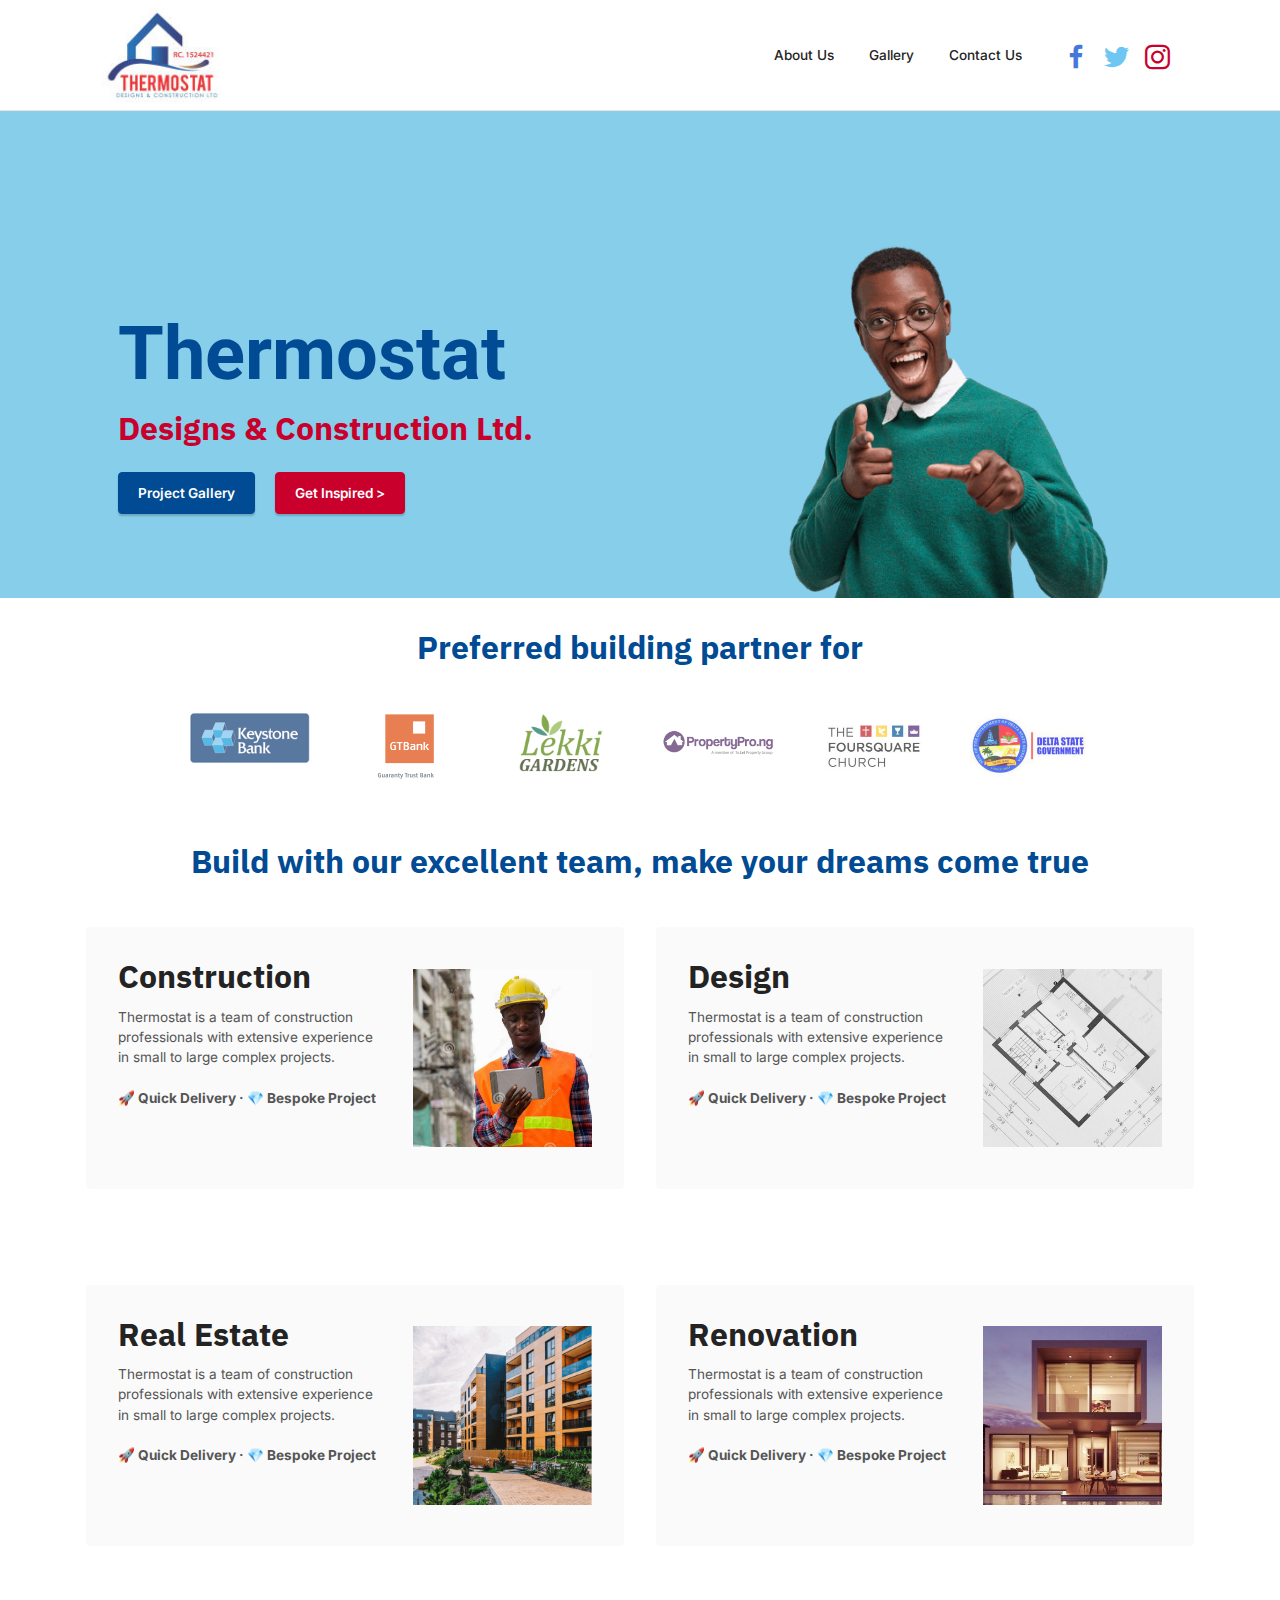
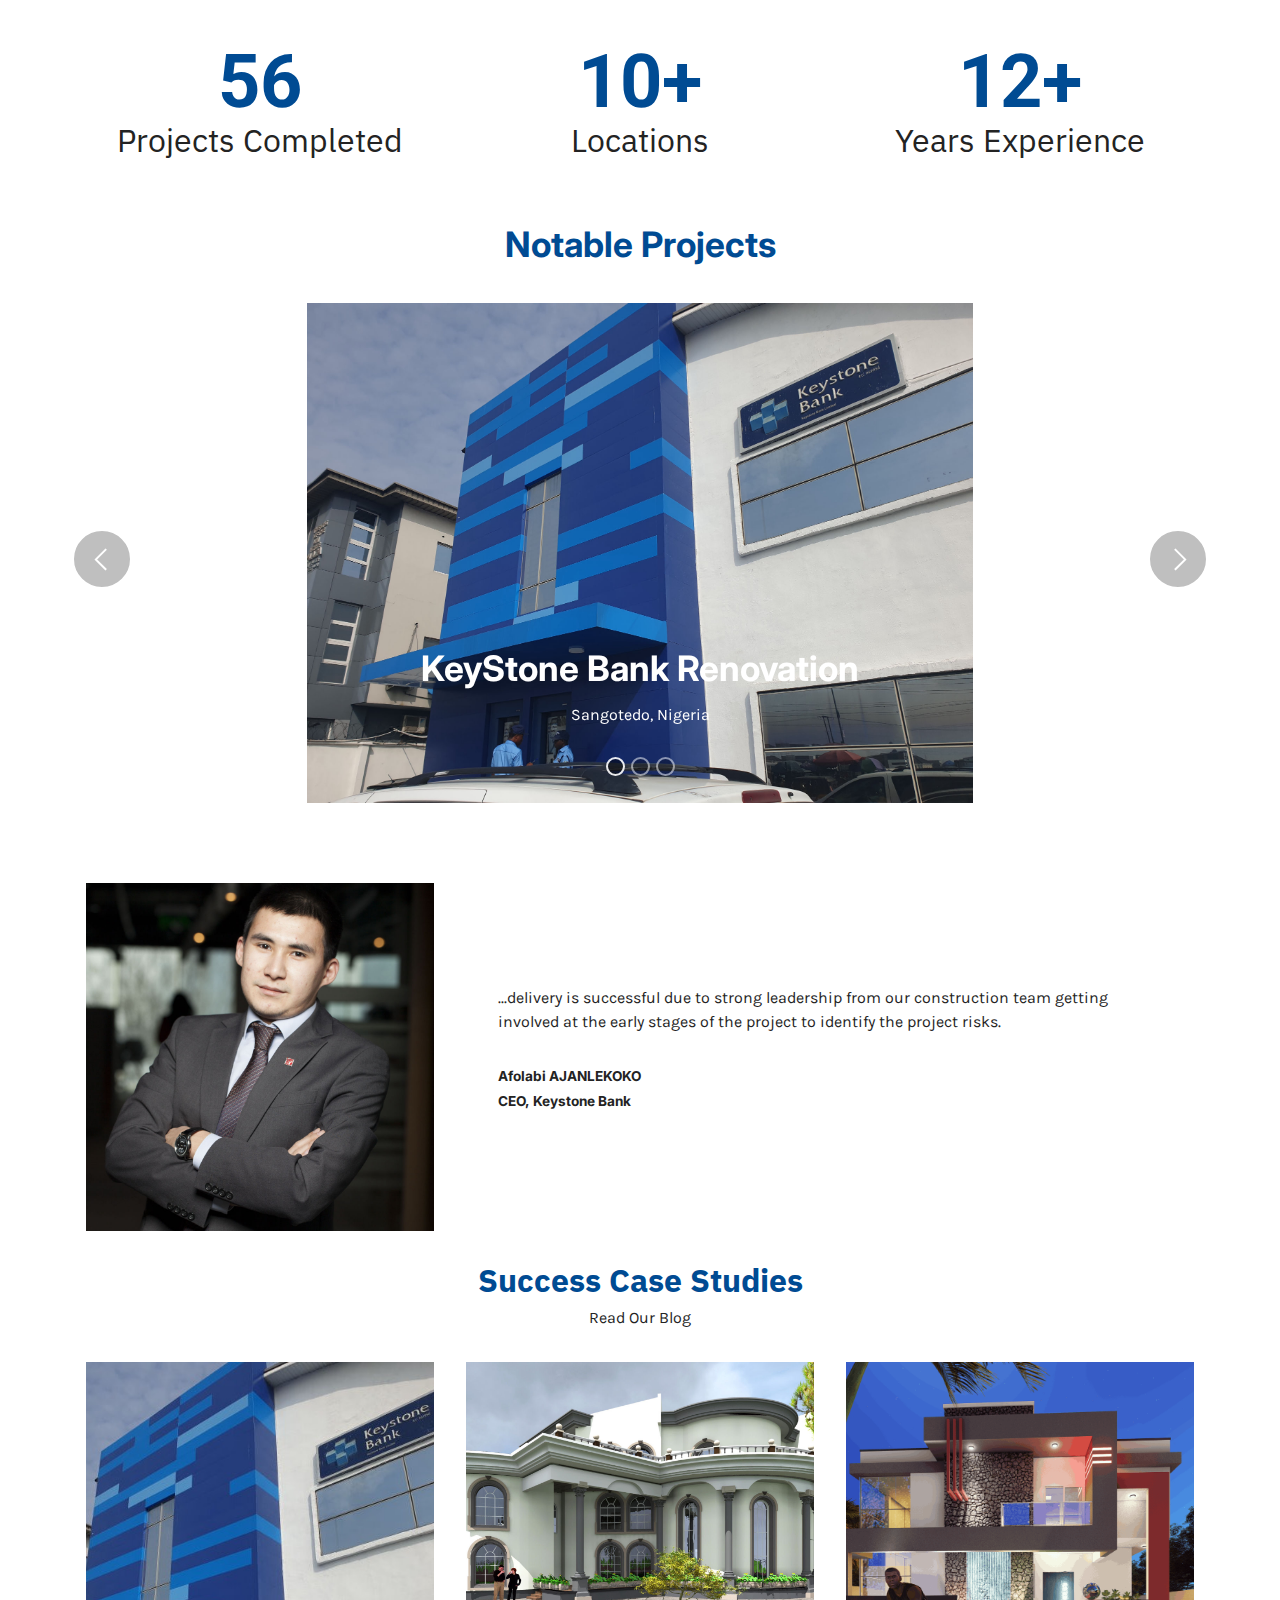
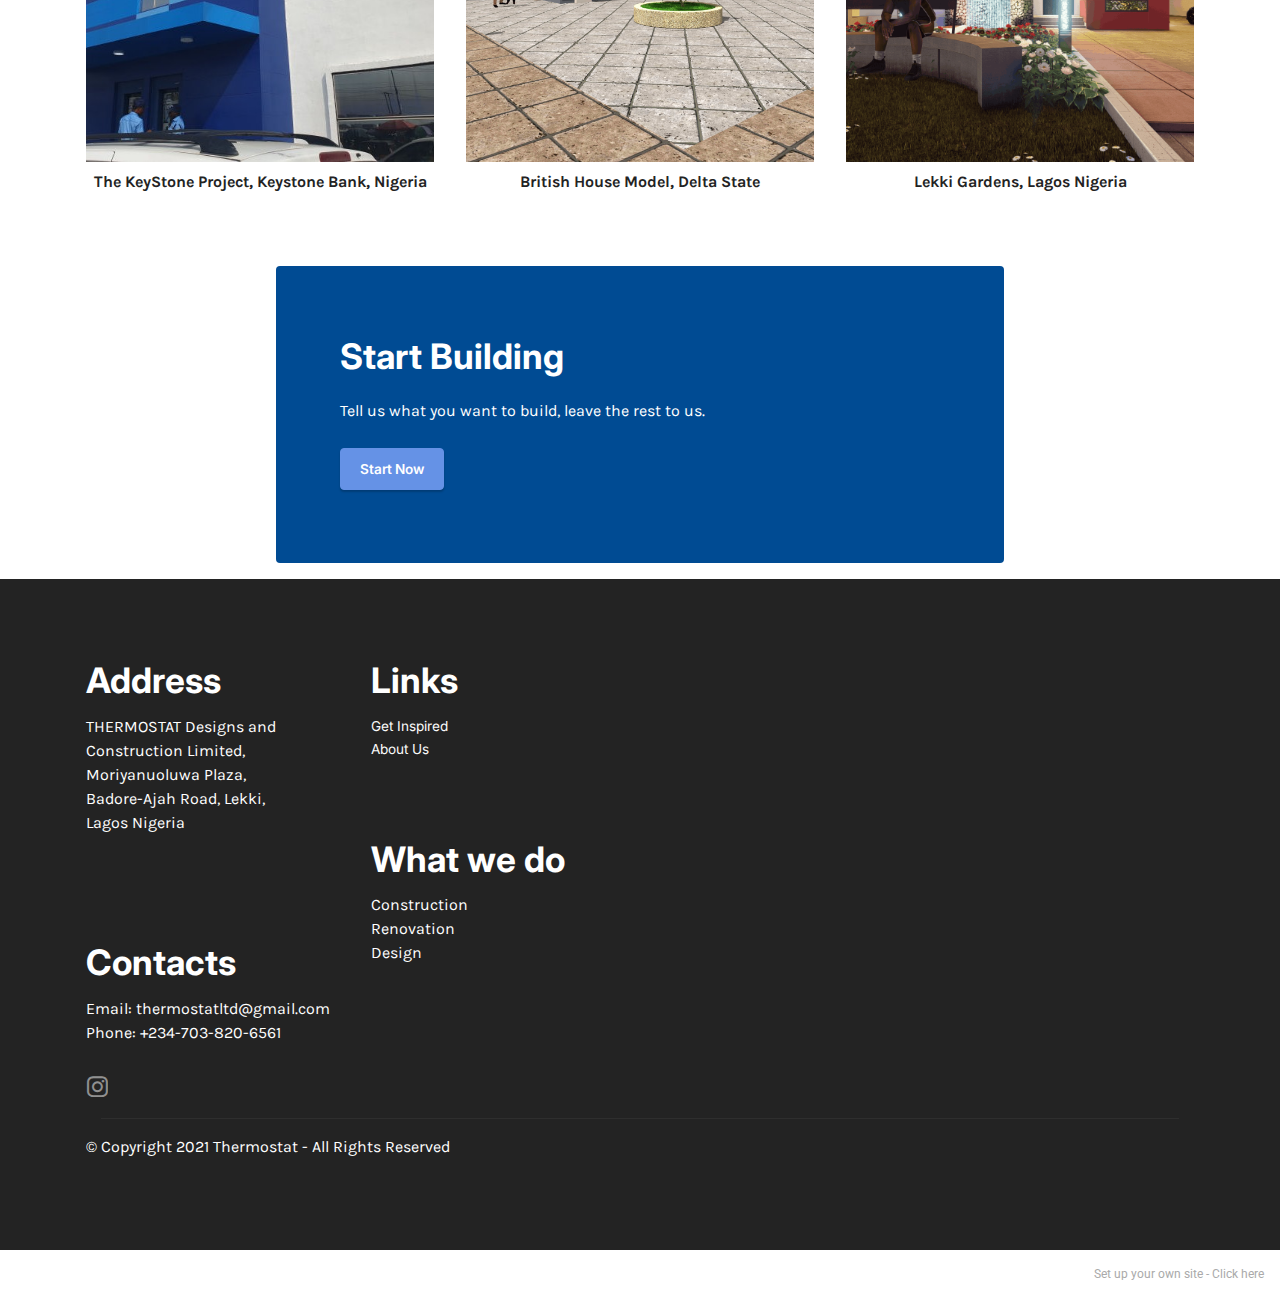
==== commit 2ba2a47e: "versionOne" ====
--- a/index.html
+++ b/index.html
@@ -53,7 +53,7 @@
             </button>
             <div class="collapse navbar-collapse" id="navbarSupportedContent">
                 <ul class="navbar-nav nav-dropdown nav-right" data-app-modern-menu="true"><li class="nav-item"><a class="nav-link link text-black text-primary display-4" href="about.html">
-                            About Us</a></li><li class="nav-item"><a class="nav-link link text-black text-primary display-4" href="construction.html" aria-expanded="false">
+                            About Us</a></li><li class="nav-item"><a class="nav-link link text-black text-primary display-4" href="gallery.html" aria-expanded="false">
                             Gallery</a></li><li class="nav-item"><a class="nav-link link text-black text-primary display-4" href="mailto:thermostatltd@gmail.com">
                             Contact Us</a></li></ul>
                 <div class="icons-menu">
@@ -92,7 +92,7 @@
                         <strong>Thermostat</strong></h1>
                     <p class="mbr-text mbr-fonts-style display-2"><strong>
                         Designs &amp; Construction Ltd.</strong></p>
-                    <div class="mbr-section-btn mt-3"><a class="btn btn-secondary display-4" href="http://google.com">Project Gallery</a>
+                    <div class="mbr-section-btn mt-3"><a class="btn btn-secondary display-4" href="gallery.html">Project Gallery</a>
                         <a class="btn btn-warning display-4" href="assets/files/Thermostat-ProfileUpdate.pdf">Get Inspired &gt;</a></div>
                 </div>
             </div>
@@ -322,51 +322,51 @@
     <div class="container-fluid">
         <div class="row justify-content-center">
             <div class="col-12 col-md-10 col-lg-12">
-                <div class="carousel slide carousel-fade" id="sxBpuJd6QE" data-interval="5000">
+                <div class="carousel slide carousel-fade" id="sxBuKXi2Xb" data-interval="5000">
                     
                     <ol class="carousel-indicators">
-                        <li data-slide-to="0" class="active" data-target="#sxBpuJd6QE"></li>
-                        <li data-slide-to="1" data-target="#sxBpuJd6QE"></li>
-                        <li data-slide-to="2" data-target="#sxBpuJd6QE"></li>
+                        <li data-slide-to="0" class="active" data-target="#sxBuKXi2Xb"></li>
+                        <li data-slide-to="1" data-target="#sxBuKXi2Xb"></li>
+                        <li data-slide-to="2" data-target="#sxBuKXi2Xb"></li>
                     </ol>
                     <div class="carousel-inner">
                         <div class="carousel-item slider-image item active">
                             <div class="item-wrapper">
-                                <img class="d-block w-100" src="assets/images/20190923-91751-1900x1425.jpg">
+                                
                                 <div class="carousel-caption d-none d-md-block">
                                     <h5 class="mbr-section-subtitle mbr-fonts-style display-5">
                                         <strong>KeyStone Bank Renovation</strong></h5>
                                     <p class="mbr-section-text mbr-fonts-style display-7">
                                         Sangotedo, Nigeria</p>
                                 </div>
-                            </div>
+                            <a href="page7.html"><img class="d-block w-100" src="assets/images/20190923-91751-1900x1425.jpg"></a></div>
                         </div>
                         <div class="carousel-item slider-image item">
                             <div class="item-wrapper">
-                                <img class="d-block w-100" src="assets/images/1-6-photo2-1900x1069.jpg">
+                                
                                 <div class="carousel-caption d-none d-md-block">
                                     <h5 class="mbr-section-subtitle mbr-fonts-style display-5"><strong>Recreational Facility at Oniru</strong></h5>
                                     <p class="mbr-section-text mbr-fonts-style display-7">
                                         Construction</p>
                                 </div>
-                            </div>
+                            <a href="page5.html"><img class="d-block w-100" src="assets/images/1-6-photo2-1900x1069.jpg"></a></div>
                         </div>
                         <div class="carousel-item slider-image item">
                             <div class="item-wrapper">
-                                <img class="d-block w-100" src="assets/images/20200429-235301-1900x1069.jpg">
+                                
                                 <div class="carousel-caption d-none d-md-block">
                                     <h5 class="mbr-section-subtitle mbr-fonts-style display-5"><strong>5-Bedroom Detach Duplex</strong></h5>
                                     <p class="mbr-section-text mbr-fonts-style display-7">
                                         Sangotedo, Nigeria</p>
                                 </div>
-                            </div>
-                        </div>
-                    </div>
-                    <a class="carousel-control carousel-control-prev" role="button" data-slide="prev" href="#sxBpuJd6QE">
+                            <a href="page6.html"><img class="d-block w-100" src="assets/images/20200429-235301-1900x1069.jpg"></a></div>
+                        </div>
+                    </div>
+                    <a class="carousel-control carousel-control-prev" role="button" data-slide="prev" href="#sxBuKXi2Xb">
                         <span class="mobi-mbri mobi-mbri-arrow-prev" aria-hidden="true"></span>
                         <span class="sr-only">Previous</span>
                     </a>
-                    <a class="carousel-control carousel-control-next" role="button" data-slide="next" href="#sxBpuJd6QE">
+                    <a class="carousel-control carousel-control-next" role="button" data-slide="next" href="#sxBuKXi2Xb">
                         <span class="mobi-mbri mobi-mbri-arrow-next" aria-hidden="true"></span>
                         <span class="sr-only">Next</span>
                     </a>
@@ -413,8 +413,8 @@
         </div>
         <div class="row mbr-gallery mt-4">
             <div class="col-12 col-md-6 col-lg-4 item gallery-image">
-                <div class="item-wrapper" data-toggle="modal" data-target="#sxBpuLRxnM-modal">
-                    <img class="w-100" src="assets/images/20190923-91751-696x522.jpeg" alt="" data-slide-to="0" data-target="#lb-sxBpuLRxnM">
+                <div class="item-wrapper" data-toggle="modal" data-target="#sxBuKYLT5a-modal">
+                    <a href="page7.html"><img class="w-100" src="assets/images/20190923-91751-696x522.jpeg" alt="" data-slide-to="0" data-target="#lb-sxBuKYLT5a"></a>
                     <div class="icon-wrapper">
                         <span class="mobi-mbri mobi-mbri-search mbr-iconfont mbr-iconfont-btn"></span>
                     </div>
@@ -422,17 +422,17 @@
                 <h6 class="mbr-item-subtitle mbr-fonts-style align-center mb-2 mt-2 display-7"><strong>The KeyStone Project, Keystone Bank, Nigeria</strong></h6>
             </div>
             <div class="col-12 col-md-6 col-lg-4 item gallery-image">
-                <div class="item-wrapper" data-toggle="modal" data-target="#sxBpuLRxnM-modal">
-                    <img class="w-100" src="assets/images/foursquare-church-awoyaya-lagos-3-copy-696x522.jpg" alt="" data-slide-to="1" data-target="#lb-sxBpuLRxnM">
+                <div class="item-wrapper" data-toggle="modal" data-target="#sxBuKYLT5a-modal">
+                    <a href="realestate.html"><img class="w-100" src="assets/images/honourable-project-4-delta-state-copy-1900x1425.jpg" alt="" data-slide-to="1" data-target="#lb-sxBuKYLT5a"></a>
                     <div class="icon-wrapper">
                         <span class="mobi-mbri mobi-mbri-search mbr-iconfont mbr-iconfont-btn"></span>
                     </div>
                 </div>
-                <h6 class="mbr-item-subtitle mbr-fonts-style align-center mb-2 mt-2 display-7"><strong>FourSquare Project, Lagos Nigeria</strong></h6>
+                <h6 class="mbr-item-subtitle mbr-fonts-style align-center mb-2 mt-2 display-7"><strong>British House Model, Delta State</strong></h6>
             </div>
             <div class="col-12 col-md-6 col-lg-4 item gallery-image">
-                <div class="item-wrapper" data-toggle="modal" data-target="#sxBpuLRxnM-modal">
-                    <img class="w-100" src="assets/images/img-20180525-224516-17-696x696.jpg" alt="" data-slide-to="2" data-target="#lb-sxBpuLRxnM">
+                <div class="item-wrapper" data-toggle="modal" data-target="#sxBuKYLT5a-modal">
+                    <a href="page6.html"><img class="w-100" src="assets/images/a-photo-2-1-1900x1069.png" alt="" data-slide-to="2" data-target="#lb-sxBuKYLT5a"></a>
                     <div class="icon-wrapper">
                         <span class="mobi-mbri mobi-mbri-search mbr-iconfont mbr-iconfont-btn"></span>
                     </div>
@@ -442,36 +442,36 @@
             
         </div>
 
-        <div class="modal mbr-slider" tabindex="-1" role="dialog" aria-hidden="true" id="sxBpuLRxnM-modal">
+        <div class="modal mbr-slider" tabindex="-1" role="dialog" aria-hidden="true" id="sxBuKYLT5a-modal">
             <div class="modal-dialog" role="document">
                 <div class="modal-content">
                     <div class="modal-body">
-                        <div class="carousel slide carousel-fade" id="lb-sxBpuLRxnM" data-interval="5000">
+                        <div class="carousel slide carousel-fade" id="lb-sxBuKYLT5a" data-interval="5000">
                             <div class="carousel-inner">
                                 <div class="carousel-item active">
                                     <img class="d-block w-100" src="assets/images/20190923-91751-696x522.jpeg" alt="">
                                 </div>
                                 <div class="carousel-item">
-                                    <img class="d-block w-100" src="assets/images/foursquare-church-awoyaya-lagos-3-copy-696x522.jpg" alt="">
+                                    <img class="d-block w-100" src="assets/images/honourable-project-4-delta-state-copy-1900x1425.jpg" alt="">
                                 </div>
                                 <div class="carousel-item">
-                                    <img class="d-block w-100" src="assets/images/img-20180525-224516-17-696x696.jpg" alt="">
+                                    <img class="d-block w-100" src="assets/images/a-photo-2-1-1900x1069.png" alt="">
                                 </div>
                                 
                             </div>
                             <ol class="carousel-indicators">
-                                <li data-slide-to="0" class="active" data-target="#lb-sxBpuLRxnM"></li>
-                                <li data-slide-to="1" data-target="#lb-sxBpuLRxnM"></li>
-                                <li data-slide-to="2" data-target="#lb-sxBpuLRxnM"></li>
+                                <li data-slide-to="0" class="active" data-target="#lb-sxBuKYLT5a"></li>
+                                <li data-slide-to="1" data-target="#lb-sxBuKYLT5a"></li>
+                                <li data-slide-to="2" data-target="#lb-sxBuKYLT5a"></li>
                                 
                             </ol>
                             <a role="button" href="" class="close" data-dismiss="modal" aria-label="Close">
                             </a>
-                            <a class="carousel-control-prev carousel-control" role="button" data-slide="prev" href="#lb-sxBpuLRxnM">
+                            <a class="carousel-control-prev carousel-control" role="button" data-slide="prev" href="#lb-sxBuKYLT5a">
                                 <span class="mobi-mbri mobi-mbri-arrow-prev" aria-hidden="true"></span>
                                 <span class="sr-only">Previous</span>
                             </a>
-                            <a class="carousel-control-next carousel-control" role="button" data-slide="next" href="#lb-sxBpuLRxnM">
+                            <a class="carousel-control-next carousel-control" role="button" data-slide="next" href="#lb-sxBuKYLT5a">
                                 <span class="mobi-mbri mobi-mbri-arrow-next" aria-hidden="true"></span>
                                 <span class="sr-only">Next</span>
                             </a>
@@ -529,12 +529,10 @@
                     <strong>Links</strong>
                 </h5>
                 <ul class="list mbr-fonts-style mb-4 display-4">
-                    <li class="mbr-text item-wrap">
-                        Order a Design</li><li class="mbr-text item-wrap">Start your house</li><li class="mbr-text item-wrap">Acquire new property</li><li class="mbr-text item-wrap">Get Inspired</li>
+                    <li class="mbr-text item-wrap"><span style="font-size: 0.85rem;"><a href="gallery.html" class="text-white">Get Inspired</a></span></li><li class="mbr-text item-wrap"><span style="font-size: 0.85rem;"><a href="about.html" class="text-white">About Us</a><br></span><br></li>
                 </ul>
-                <h5 class="mbr-section-subtitle mbr-fonts-style mb-2 mt-5 display-5">
-                    <strong>About Us</strong></h5>
-                <p class="mbr-text mbr-fonts-style mb-4 display-7">What we do<br>Leadership<br>Careers</p>
+                <h5 class="mbr-section-subtitle mbr-fonts-style mb-2 mt-5 display-5"><strong>What we do</strong></h5>
+                <p class="mbr-text mbr-fonts-style mb-4 display-7">Construction<br>Renovation<br>Design</p>
             </div>
             <div class="col-12 col-md-6">
                 <div class="google-map"><iframe frameborder="0" style="border:0" src="https://www.google.com/maps/embed?pb=!1m18!1m12!1m3!1d247.75878754926163!2d3.6013709688642686!3d6.5038795688010085!2m3!1f0!2f0!3f0!3m2!1i1024!2i768!4f13.1!3m3!1m2!1s0x103bfa6a62e0cfd1%3A0x68e7633f0a376bea!2sBadore%20Rd%2C%20Lambasa%2C%20Lekki%2C%20Nigeria!5e0!3m2!1sen!2sru!4v1618786072314!5m2!1sen!2sru" allowfullscreen=""></iframe></div>
@@ -567,7 +565,7 @@
             </div>
         </div>
     </div>
-</section><section style="background-color: #fff; font-family: -apple-system, BlinkMacSystemFont, 'Segoe UI', 'Roboto', 'Helvetica Neue', Arial, sans-serif; color:#aaa; font-size:12px; padding: 0; align-items: center; display: flex;"><a href="https://mobirise.site/d" style="flex: 1 1; height: 3rem; padding-left: 1rem;"></a><p style="flex: 0 0 auto; margin:0; padding-right:1rem;">Built with Mobirise <a href="https://mobirise.site/j" style="color:#aaa;">page</a> maker</p></section><script src="assets/web/assets/jquery/jquery.min.js"></script>  <script src="assets/popper/popper.min.js"></script>  <script src="assets/tether/tether.min.js"></script>  <script src="assets/bootstrap/js/bootstrap.min.js"></script>  <script src="assets/smoothscroll/smooth-scroll.js"></script>  <script src="assets/dropdown/js/nav-dropdown.js"></script>  <script src="assets/dropdown/js/navbar-dropdown.js"></script>  <script src="assets/touchswipe/jquery.touch-swipe.min.js"></script>  <script src="assets/theme/js/script.js"></script>  
+</section><section style="background-color: #fff; font-family: -apple-system, BlinkMacSystemFont, 'Segoe UI', 'Roboto', 'Helvetica Neue', Arial, sans-serif; color:#aaa; font-size:12px; padding: 0; align-items: center; display: flex;"><a href="https://mobirise.site/y" style="flex: 1 1; height: 3rem; padding-left: 1rem;"></a><p style="flex: 0 0 auto; margin:0; padding-right:1rem;">Set up your own site - <a href="https://mobirise.site/v" style="color:#aaa;">Click here</a></p></section><script src="assets/web/assets/jquery/jquery.min.js"></script>  <script src="assets/popper/popper.min.js"></script>  <script src="assets/tether/tether.min.js"></script>  <script src="assets/bootstrap/js/bootstrap.min.js"></script>  <script src="assets/smoothscroll/smooth-scroll.js"></script>  <script src="assets/dropdown/js/nav-dropdown.js"></script>  <script src="assets/dropdown/js/navbar-dropdown.js"></script>  <script src="assets/touchswipe/jquery.touch-swipe.min.js"></script>  <script src="assets/theme/js/script.js"></script>  
   
   
 </body>
--- a/assets/mobirise/css/mbr-additional.css
+++ b/assets/mobirise/css/mbr-additional.css
@@ -2890,62 +2890,6 @@
 .cid-svmtDOs8r9 H5 {
   color: #ffe885;
 }
-.cid-svmtDPHA02 {
-  padding-top: 2rem;
-  padding-bottom: 0rem;
-  background-color: #f5faff;
-}
-.cid-svmtDPHA02 .card:not(:nth-last-child(1)) {
-  margin-bottom: 2rem;
-}
-.cid-svmtDPHA02 .card-wrapper {
-  background-color: #ffffff;
-  border-radius: 4px;
-}
-.cid-svmtDPHA02 .image-wrapper img {
-  width: 100%;
-  object-fit: cover;
-}
-.cid-svmtDPHA02 .social-row .soc-item {
-  display: inline-block;
-  text-align: center;
-  border-radius: 50%;
-  margin-right: 0.6rem;
-  margin-bottom: 1rem;
-  padding: 0.5rem;
-  border: 2px solid #6592e6;
-  transition: all 0.3s;
-}
-.cid-svmtDPHA02 .social-row .soc-item .mbr-iconfont {
-  display: flex;
-  justify-content: center;
-  align-content: center;
-  color: #6592e6;
-  font-size: 1.5rem;
-  transition: all 0.3s;
-}
-.cid-svmtDPHA02 .social-row .soc-item:hover {
-  background-color: #6592e6;
-}
-.cid-svmtDPHA02 .social-row .soc-item:hover .mbr-iconfont {
-  color: #ffffff;
-}
-@media (max-width: 767px) {
-  .cid-svmtDPHA02 .card-box {
-    padding: 1rem;
-  }
-}
-@media (min-width: 768px) {
-  .cid-svmtDPHA02 .card-box {
-    padding-right: 2rem;
-  }
-}
-@media (min-width: 992px) {
-  .cid-svmtDPHA02 .card-box {
-    padding-left: 2rem;
-    padding-right: 4rem;
-  }
-}
 .cid-svmtDXFlpw {
   padding-top: 2rem;
   padding-bottom: 1rem;
@@ -7414,7 +7358,7 @@
 .cid-sweGAy6GBt {
   padding-top: 120px;
   padding-bottom: 90px;
-  background-image: url("../../../assets/images/honourable-project-3-delta-state-1702x1132.jpg");
+  background-image: url("../../../assets/images/img-213-1076x804.jpg");
 }
 .cid-sweGAy6GBt .icons-media-container {
   display: flex;
@@ -7715,3 +7659,484 @@
   list-style-type: none;
   padding: 0;
 }
+.cid-svmtDK9muL .navbar-dropdown {
+  position: relative !important;
+}
+.cid-svmtDK9muL .dropdown-item:before {
+  font-family: Moririse2 !important;
+  content: '\e966';
+  display: inline-block;
+  width: 0;
+  position: absolute;
+  left: 1rem;
+  top: 0.5rem;
+  margin-right: 0.5rem;
+  line-height: 1;
+  font-size: inherit;
+  vertical-align: middle;
+  text-align: center;
+  overflow: hidden;
+  transform: scale(0, 1);
+  transition: all 0.25s ease-in-out;
+}
+.cid-svmtDK9muL .dropdown-menu {
+  padding: 0;
+}
+.cid-svmtDK9muL .dropdown-item {
+  border-bottom: 1px solid #e6e6e6;
+}
+.cid-svmtDK9muL .dropdown-item:hover,
+.cid-svmtDK9muL .dropdown-item:focus {
+  background: #6592e6 !important;
+  color: white !important;
+}
+.cid-svmtDK9muL .nav-dropdown .link {
+  padding: 0 0.3em !important;
+  margin: .667em 1em !important;
+}
+.cid-svmtDK9muL .nav-dropdown .link.dropdown-toggle::after {
+  margin-left: 0.5rem;
+  margin-top: 0.2rem;
+}
+.cid-svmtDK9muL .nav-link {
+  position: relative;
+}
+.cid-svmtDK9muL .container {
+  display: flex;
+  margin: auto;
+}
+.cid-svmtDK9muL .iconfont-wrapper {
+  color: #000000 !important;
+  font-size: 1.5rem;
+  padding-right: .5rem;
+}
+.cid-svmtDK9muL .navbar-caption {
+  padding-right: 4rem;
+}
+.cid-svmtDK9muL .dropdown-menu,
+.cid-svmtDK9muL .navbar.opened {
+  background: #ffffff !important;
+}
+.cid-svmtDK9muL .nav-item:focus,
+.cid-svmtDK9muL .nav-link:focus {
+  outline: none;
+}
+.cid-svmtDK9muL .dropdown .dropdown-menu .dropdown-item {
+  width: auto;
+  transition: all 0.25s ease-in-out;
+}
+.cid-svmtDK9muL .dropdown .dropdown-menu .dropdown-item::after {
+  right: 0.5rem;
+}
+.cid-svmtDK9muL .dropdown .dropdown-menu .dropdown-item .mbr-iconfont {
+  margin-left: -1.8rem;
+  padding-right: 1rem;
+  font-size: inherit;
+}
+.cid-svmtDK9muL .dropdown .dropdown-menu .dropdown-item .mbr-iconfont:before {
+  display: inline-block;
+  transform: scale(1, 1);
+  transition: all 0.25s ease-in-out;
+}
+.cid-svmtDK9muL .collapsed .dropdown-menu .dropdown-item:before {
+  display: none;
+}
+.cid-svmtDK9muL .collapsed .dropdown .dropdown-menu .dropdown-item {
+  padding: 0.235em 1.5em 0.235em 1.5em !important;
+  transition: none;
+  margin: 0 !important;
+}
+.cid-svmtDK9muL .navbar {
+  min-height: 77px;
+  transition: all .3s;
+  border-bottom: 1px solid transparent;
+  background: #ffffff;
+}
+.cid-svmtDK9muL .navbar:not(.navbar-short) {
+  border-bottom: 1px solid #e6e6e6;
+}
+.cid-svmtDK9muL .navbar.opened {
+  transition: all .3s;
+}
+.cid-svmtDK9muL .navbar .dropdown-item {
+  padding: .5rem 1.8rem;
+}
+.cid-svmtDK9muL .navbar .navbar-logo img {
+  width: auto;
+}
+.cid-svmtDK9muL .navbar .navbar-collapse {
+  justify-content: flex-end;
+  z-index: 1;
+}
+.cid-svmtDK9muL .navbar.collapsed .nav-item .nav-link::before {
+  display: none;
+}
+.cid-svmtDK9muL .navbar.collapsed.opened .dropdown-menu {
+  top: 0;
+}
+@media (min-width: 992px) {
+  .cid-svmtDK9muL .navbar.collapsed.opened:not(.navbar-short) .navbar-collapse {
+    max-height: calc(98.5vh - 5.9rem);
+  }
+}
+.cid-svmtDK9muL .navbar.collapsed .dropdown-menu .dropdown-submenu {
+  left: 0 !important;
+}
+.cid-svmtDK9muL .navbar.collapsed .dropdown-menu .dropdown-item:after {
+  right: auto;
+}
+.cid-svmtDK9muL .navbar.collapsed .dropdown-menu .dropdown-toggle[data-toggle="dropdown-submenu"]:after {
+  margin-left: 0.5rem;
+  margin-top: 0.2rem;
+  border-top: 0.35em solid;
+  border-right: 0.35em solid transparent;
+  border-left: 0.35em solid transparent;
+  border-bottom: 0;
+  top: 55%;
+}
+.cid-svmtDK9muL .navbar.collapsed ul.navbar-nav li {
+  margin: auto;
+}
+.cid-svmtDK9muL .navbar.collapsed .dropdown-menu .dropdown-item {
+  padding: .25rem 1.5rem;
+  text-align: center;
+}
+.cid-svmtDK9muL .navbar.collapsed .icons-menu {
+  padding-left: 0;
+  padding-right: 0;
+  padding-top: .5rem;
+  padding-bottom: .5rem;
+}
+@media (max-width: 991px) {
+  .cid-svmtDK9muL .navbar .nav-item .nav-link::before {
+    display: none;
+  }
+  .cid-svmtDK9muL .navbar.opened .dropdown-menu {
+    top: 0;
+  }
+  .cid-svmtDK9muL .navbar .dropdown-menu .dropdown-submenu {
+    left: 0 !important;
+  }
+  .cid-svmtDK9muL .navbar .dropdown-menu .dropdown-item:after {
+    right: auto;
+  }
+  .cid-svmtDK9muL .navbar .dropdown-menu .dropdown-toggle[data-toggle="dropdown-submenu"]:after {
+    margin-left: 0.5rem;
+    margin-top: 0.2rem;
+    border-top: 0.35em solid;
+    border-right: 0.35em solid transparent;
+    border-left: 0.35em solid transparent;
+    border-bottom: 0;
+    top: 55%;
+  }
+  .cid-svmtDK9muL .navbar .navbar-logo img {
+    height: 3.8rem !important;
+  }
+  .cid-svmtDK9muL .navbar ul.navbar-nav li {
+    margin: auto;
+  }
+  .cid-svmtDK9muL .navbar .dropdown-menu .dropdown-item {
+    padding: .25rem 1.5rem !important;
+    text-align: center;
+  }
+  .cid-svmtDK9muL .navbar .navbar-brand {
+    flex-shrink: initial;
+    flex-basis: auto;
+    word-break: break-word;
+    padding-right: 2rem;
+  }
+  .cid-svmtDK9muL .navbar .navbar-toggler {
+    flex-basis: auto;
+  }
+  .cid-svmtDK9muL .navbar .icons-menu {
+    padding-left: 0;
+    padding-top: .5rem;
+    padding-bottom: .5rem;
+  }
+}
+.cid-svmtDK9muL .navbar.navbar-short {
+  min-height: 60px;
+}
+.cid-svmtDK9muL .navbar.navbar-short .navbar-logo img {
+  height: 3rem !important;
+}
+.cid-svmtDK9muL .navbar.navbar-short .navbar-brand {
+  padding: 0;
+}
+.cid-svmtDK9muL .navbar-brand {
+  flex-shrink: 0;
+  align-items: center;
+  margin-right: 0;
+  padding: 0;
+  transition: all .3s;
+  word-break: break-word;
+  z-index: 1;
+}
+.cid-svmtDK9muL .navbar-brand .navbar-caption {
+  line-height: inherit !important;
+}
+.cid-svmtDK9muL .navbar-brand .navbar-logo a {
+  outline: none;
+}
+.cid-svmtDK9muL .dropdown-item.active,
+.cid-svmtDK9muL .dropdown-item:active {
+  background-color: transparent;
+}
+.cid-svmtDK9muL .navbar-expand-lg .navbar-nav .nav-link {
+  padding: 0;
+}
+.cid-svmtDK9muL .nav-dropdown .link.dropdown-toggle {
+  margin-right: 1.667em;
+}
+.cid-svmtDK9muL .nav-dropdown .link.dropdown-toggle[aria-expanded="true"] {
+  margin-right: 0;
+  padding: 0.667em 1.667em;
+}
+.cid-svmtDK9muL .navbar.navbar-expand-lg .dropdown .dropdown-menu {
+  background: #ffffff;
+}
+.cid-svmtDK9muL .navbar.navbar-expand-lg .dropdown .dropdown-menu .dropdown-submenu {
+  margin: 0;
+  left: 100%;
+}
+.cid-svmtDK9muL .navbar .dropdown.open > .dropdown-menu {
+  display: block;
+}
+.cid-svmtDK9muL ul.navbar-nav {
+  flex-wrap: wrap;
+}
+.cid-svmtDK9muL .navbar-buttons {
+  text-align: center;
+  min-width: 170px;
+}
+.cid-svmtDK9muL button.navbar-toggler {
+  outline: none;
+  width: 31px;
+  height: 20px;
+  cursor: pointer;
+  transition: all .2s;
+  position: relative;
+  align-self: center;
+}
+.cid-svmtDK9muL button.navbar-toggler .hamburger span {
+  position: absolute;
+  right: 0;
+  width: 30px;
+  height: 2px;
+  border-right: 5px;
+  background-color: currentColor;
+}
+.cid-svmtDK9muL button.navbar-toggler .hamburger span:nth-child(1) {
+  top: 0;
+  transition: all .2s;
+}
+.cid-svmtDK9muL button.navbar-toggler .hamburger span:nth-child(2) {
+  top: 8px;
+  transition: all .15s;
+}
+.cid-svmtDK9muL button.navbar-toggler .hamburger span:nth-child(3) {
+  top: 8px;
+  transition: all .15s;
+}
+.cid-svmtDK9muL button.navbar-toggler .hamburger span:nth-child(4) {
+  top: 16px;
+  transition: all .2s;
+}
+.cid-svmtDK9muL nav.opened .hamburger span:nth-child(1) {
+  top: 8px;
+  width: 0;
+  opacity: 0;
+  right: 50%;
+  transition: all .2s;
+}
+.cid-svmtDK9muL nav.opened .hamburger span:nth-child(2) {
+  transform: rotate(45deg);
+  transition: all .25s;
+}
+.cid-svmtDK9muL nav.opened .hamburger span:nth-child(3) {
+  transform: rotate(-45deg);
+  transition: all .25s;
+}
+.cid-svmtDK9muL nav.opened .hamburger span:nth-child(4) {
+  top: 8px;
+  width: 0;
+  opacity: 0;
+  right: 50%;
+  transition: all .2s;
+}
+.cid-svmtDK9muL .navbar-dropdown {
+  padding: .5rem 1rem;
+}
+.cid-svmtDK9muL a.nav-link {
+  display: flex;
+  align-items: center;
+  justify-content: center;
+}
+.cid-svmtDK9muL .icons-menu {
+  flex-wrap: nowrap;
+  display: flex;
+  justify-content: center;
+  padding-left: 1rem;
+  padding-right: 1rem;
+  padding-top: 0.3rem;
+  text-align: center;
+}
+@media screen and (-ms-high-contrast: active), (-ms-high-contrast: none) {
+  .cid-svmtDK9muL .navbar {
+    height: 77px;
+  }
+  .cid-svmtDK9muL .navbar.opened {
+    height: auto;
+  }
+  .cid-svmtDK9muL .nav-item .nav-link:hover::before {
+    width: 175%;
+    max-width: calc(100% + 2rem);
+    left: -1rem;
+  }
+}
+.cid-sxBsbcgGcA {
+  padding-top: 6rem;
+  padding-bottom: 6rem;
+  background-image: url("../../../assets/images/background6.jpg");
+}
+.cid-sxBseBMQsS {
+  padding-top: 5rem;
+  padding-bottom: 5rem;
+  background-color: #ffffff;
+}
+.cid-sxBseBMQsS .image-wrapper {
+  display: flex;
+  align-items: center;
+}
+.cid-sxBseBMQsS .card-wrapper {
+  margin-bottom: 2rem;
+  display: flex;
+  border-radius: 4px;
+  background: #fafafa;
+}
+@media (max-width: 991px) {
+  .cid-sxBseBMQsS .card-wrapper {
+    padding: 1rem 2rem;
+  }
+}
+@media (min-width: 992px) {
+  .cid-sxBseBMQsS .card-wrapper {
+    padding: 2rem 4rem;
+  }
+}
+.cid-sxBseBMQsS .mbr-iconfont {
+  font-size: 2rem;
+  padding-right: 1.5rem;
+  color: #6592e6;
+}
+.cid-sxBsK5BJVk {
+  padding-top: 6rem;
+  padding-bottom: 6rem;
+  background-color: #ffffff;
+}
+.cid-sxBsK5BJVk .mbr-overlay {
+  background-color: #ffffff;
+  opacity: 0.4;
+}
+.cid-sxBsK5BJVk form .mbr-section-btn {
+  text-align: center;
+  width: 100%;
+}
+.cid-sxBsK5BJVk form .mbr-section-btn .btn {
+  display: inline-flex;
+}
+@media (max-width: 991px) {
+  .cid-sxBsK5BJVk form .mbr-section-btn .btn {
+    width: 100%;
+  }
+}
+.cid-svmtDZ6YeK {
+  padding-top: 75px;
+  padding-bottom: 75px;
+  background-color: #232323;
+}
+@media (max-width: 767px) {
+  .cid-svmtDZ6YeK .content {
+    text-align: center;
+  }
+  .cid-svmtDZ6YeK .content > div:not(:last-child) {
+    margin-bottom: 2rem;
+  }
+}
+.cid-svmtDZ6YeK .map {
+  height: 18.75rem;
+}
+@media (max-width: 767px) {
+  .cid-svmtDZ6YeK .footer-lower .copyright {
+    margin-bottom: 1rem;
+    text-align: center;
+  }
+}
+.cid-svmtDZ6YeK .footer-lower hr {
+  margin: 1rem 0;
+  border-color: #fff;
+  opacity: 0.05;
+}
+.cid-svmtDZ6YeK .google-map {
+  height: 25rem;
+  position: relative;
+}
+.cid-svmtDZ6YeK .google-map iframe {
+  height: 100%;
+  width: 100%;
+}
+.cid-svmtDZ6YeK .google-map [data-state-details] {
+  color: #6b6763;
+  font-family: Montserrat;
+  height: 1.5em;
+  margin-top: -0.75em;
+  padding-left: 1.25rem;
+  padding-right: 1.25rem;
+  position: absolute;
+  text-align: center;
+  top: 50%;
+  width: 100%;
+}
+.cid-svmtDZ6YeK .google-map[data-state] {
+  background: #e9e5dc;
+}
+.cid-svmtDZ6YeK .google-map[data-state="loading"] [data-state-details] {
+  display: none;
+}
+.cid-svmtDZ6YeK .social-list {
+  padding-left: 0;
+  margin-bottom: 0;
+  margin-left: -7px;
+  list-style: none;
+  display: flex;
+  -webkit-justify-content: flex-start;
+  justify-content: flex-start;
+  -webkit-flex-wrap: wrap;
+  flex-wrap: wrap;
+}
+.cid-svmtDZ6YeK .social-list .mbr-iconfont-social {
+  font-size: 1.3rem;
+  color: #fff;
+}
+.cid-svmtDZ6YeK .social-list .soc-item {
+  margin: 0 0.5rem;
+}
+.cid-svmtDZ6YeK .social-list a {
+  margin: 0;
+  opacity: 0.5;
+  -webkit-transition: 0.2s linear;
+  transition: 0.2s linear;
+}
+.cid-svmtDZ6YeK .social-list a:hover {
+  opacity: 1;
+}
+@media (max-width: 767px) {
+  .cid-svmtDZ6YeK .social-list {
+    -webkit-justify-content: center;
+    justify-content: center;
+  }
+}
+.cid-svmtDZ6YeK .list {
+  list-style-type: none;
+  padding: 0;
+}
--- a/assets/mobirise/css/mbr-additional.css
+++ b/assets/mobirise/css/mbr-additional.css
@@ -2890,62 +2890,6 @@
 .cid-svmtDOs8r9 H5 {
   color: #ffe885;
 }
-.cid-svmtDPHA02 {
-  padding-top: 2rem;
-  padding-bottom: 0rem;
-  background-color: #f5faff;
-}
-.cid-svmtDPHA02 .card:not(:nth-last-child(1)) {
-  margin-bottom: 2rem;
-}
-.cid-svmtDPHA02 .card-wrapper {
-  background-color: #ffffff;
-  border-radius: 4px;
-}
-.cid-svmtDPHA02 .image-wrapper img {
-  width: 100%;
-  object-fit: cover;
-}
-.cid-svmtDPHA02 .social-row .soc-item {
-  display: inline-block;
-  text-align: center;
-  border-radius: 50%;
-  margin-right: 0.6rem;
-  margin-bottom: 1rem;
-  padding: 0.5rem;
-  border: 2px solid #6592e6;
-  transition: all 0.3s;
-}
-.cid-svmtDPHA02 .social-row .soc-item .mbr-iconfont {
-  display: flex;
-  justify-content: center;
-  align-content: center;
-  color: #6592e6;
-  font-size: 1.5rem;
-  transition: all 0.3s;
-}
-.cid-svmtDPHA02 .social-row .soc-item:hover {
-  background-color: #6592e6;
-}
-.cid-svmtDPHA02 .social-row .soc-item:hover .mbr-iconfont {
-  color: #ffffff;
-}
-@media (max-width: 767px) {
-  .cid-svmtDPHA02 .card-box {
-    padding: 1rem;
-  }
-}
-@media (min-width: 768px) {
-  .cid-svmtDPHA02 .card-box {
-    padding-right: 2rem;
-  }
-}
-@media (min-width: 992px) {
-  .cid-svmtDPHA02 .card-box {
-    padding-left: 2rem;
-    padding-right: 4rem;
-  }
-}
 .cid-svmtDXFlpw {
   padding-top: 2rem;
   padding-bottom: 1rem;
@@ -7414,7 +7358,7 @@
 .cid-sweGAy6GBt {
   padding-top: 120px;
   padding-bottom: 90px;
-  background-image: url("../../../assets/images/honourable-project-3-delta-state-1702x1132.jpg");
+  background-image: url("../../../assets/images/img-213-1076x804.jpg");
 }
 .cid-sweGAy6GBt .icons-media-container {
   display: flex;
@@ -7715,3 +7659,484 @@
   list-style-type: none;
   padding: 0;
 }
+.cid-svmtDK9muL .navbar-dropdown {
+  position: relative !important;
+}
+.cid-svmtDK9muL .dropdown-item:before {
+  font-family: Moririse2 !important;
+  content: '\e966';
+  display: inline-block;
+  width: 0;
+  position: absolute;
+  left: 1rem;
+  top: 0.5rem;
+  margin-right: 0.5rem;
+  line-height: 1;
+  font-size: inherit;
+  vertical-align: middle;
+  text-align: center;
+  overflow: hidden;
+  transform: scale(0, 1);
+  transition: all 0.25s ease-in-out;
+}
+.cid-svmtDK9muL .dropdown-menu {
+  padding: 0;
+}
+.cid-svmtDK9muL .dropdown-item {
+  border-bottom: 1px solid #e6e6e6;
+}
+.cid-svmtDK9muL .dropdown-item:hover,
+.cid-svmtDK9muL .dropdown-item:focus {
+  background: #6592e6 !important;
+  color: white !important;
+}
+.cid-svmtDK9muL .nav-dropdown .link {
+  padding: 0 0.3em !important;
+  margin: .667em 1em !important;
+}
+.cid-svmtDK9muL .nav-dropdown .link.dropdown-toggle::after {
+  margin-left: 0.5rem;
+  margin-top: 0.2rem;
+}
+.cid-svmtDK9muL .nav-link {
+  position: relative;
+}
+.cid-svmtDK9muL .container {
+  display: flex;
+  margin: auto;
+}
+.cid-svmtDK9muL .iconfont-wrapper {
+  color: #000000 !important;
+  font-size: 1.5rem;
+  padding-right: .5rem;
+}
+.cid-svmtDK9muL .navbar-caption {
+  padding-right: 4rem;
+}
+.cid-svmtDK9muL .dropdown-menu,
+.cid-svmtDK9muL .navbar.opened {
+  background: #ffffff !important;
+}
+.cid-svmtDK9muL .nav-item:focus,
+.cid-svmtDK9muL .nav-link:focus {
+  outline: none;
+}
+.cid-svmtDK9muL .dropdown .dropdown-menu .dropdown-item {
+  width: auto;
+  transition: all 0.25s ease-in-out;
+}
+.cid-svmtDK9muL .dropdown .dropdown-menu .dropdown-item::after {
+  right: 0.5rem;
+}
+.cid-svmtDK9muL .dropdown .dropdown-menu .dropdown-item .mbr-iconfont {
+  margin-left: -1.8rem;
+  padding-right: 1rem;
+  font-size: inherit;
+}
+.cid-svmtDK9muL .dropdown .dropdown-menu .dropdown-item .mbr-iconfont:before {
+  display: inline-block;
+  transform: scale(1, 1);
+  transition: all 0.25s ease-in-out;
+}
+.cid-svmtDK9muL .collapsed .dropdown-menu .dropdown-item:before {
+  display: none;
+}
+.cid-svmtDK9muL .collapsed .dropdown .dropdown-menu .dropdown-item {
+  padding: 0.235em 1.5em 0.235em 1.5em !important;
+  transition: none;
+  margin: 0 !important;
+}
+.cid-svmtDK9muL .navbar {
+  min-height: 77px;
+  transition: all .3s;
+  border-bottom: 1px solid transparent;
+  background: #ffffff;
+}
+.cid-svmtDK9muL .navbar:not(.navbar-short) {
+  border-bottom: 1px solid #e6e6e6;
+}
+.cid-svmtDK9muL .navbar.opened {
+  transition: all .3s;
+}
+.cid-svmtDK9muL .navbar .dropdown-item {
+  padding: .5rem 1.8rem;
+}
+.cid-svmtDK9muL .navbar .navbar-logo img {
+  width: auto;
+}
+.cid-svmtDK9muL .navbar .navbar-collapse {
+  justify-content: flex-end;
+  z-index: 1;
+}
+.cid-svmtDK9muL .navbar.collapsed .nav-item .nav-link::before {
+  display: none;
+}
+.cid-svmtDK9muL .navbar.collapsed.opened .dropdown-menu {
+  top: 0;
+}
+@media (min-width: 992px) {
+  .cid-svmtDK9muL .navbar.collapsed.opened:not(.navbar-short) .navbar-collapse {
+    max-height: calc(98.5vh - 5.9rem);
+  }
+}
+.cid-svmtDK9muL .navbar.collapsed .dropdown-menu .dropdown-submenu {
+  left: 0 !important;
+}
+.cid-svmtDK9muL .navbar.collapsed .dropdown-menu .dropdown-item:after {
+  right: auto;
+}
+.cid-svmtDK9muL .navbar.collapsed .dropdown-menu .dropdown-toggle[data-toggle="dropdown-submenu"]:after {
+  margin-left: 0.5rem;
+  margin-top: 0.2rem;
+  border-top: 0.35em solid;
+  border-right: 0.35em solid transparent;
+  border-left: 0.35em solid transparent;
+  border-bottom: 0;
+  top: 55%;
+}
+.cid-svmtDK9muL .navbar.collapsed ul.navbar-nav li {
+  margin: auto;
+}
+.cid-svmtDK9muL .navbar.collapsed .dropdown-menu .dropdown-item {
+  padding: .25rem 1.5rem;
+  text-align: center;
+}
+.cid-svmtDK9muL .navbar.collapsed .icons-menu {
+  padding-left: 0;
+  padding-right: 0;
+  padding-top: .5rem;
+  padding-bottom: .5rem;
+}
+@media (max-width: 991px) {
+  .cid-svmtDK9muL .navbar .nav-item .nav-link::before {
+    display: none;
+  }
+  .cid-svmtDK9muL .navbar.opened .dropdown-menu {
+    top: 0;
+  }
+  .cid-svmtDK9muL .navbar .dropdown-menu .dropdown-submenu {
+    left: 0 !important;
+  }
+  .cid-svmtDK9muL .navbar .dropdown-menu .dropdown-item:after {
+    right: auto;
+  }
+  .cid-svmtDK9muL .navbar .dropdown-menu .dropdown-toggle[data-toggle="dropdown-submenu"]:after {
+    margin-left: 0.5rem;
+    margin-top: 0.2rem;
+    border-top: 0.35em solid;
+    border-right: 0.35em solid transparent;
+    border-left: 0.35em solid transparent;
+    border-bottom: 0;
+    top: 55%;
+  }
+  .cid-svmtDK9muL .navbar .navbar-logo img {
+    height: 3.8rem !important;
+  }
+  .cid-svmtDK9muL .navbar ul.navbar-nav li {
+    margin: auto;
+  }
+  .cid-svmtDK9muL .navbar .dropdown-menu .dropdown-item {
+    padding: .25rem 1.5rem !important;
+    text-align: center;
+  }
+  .cid-svmtDK9muL .navbar .navbar-brand {
+    flex-shrink: initial;
+    flex-basis: auto;
+    word-break: break-word;
+    padding-right: 2rem;
+  }
+  .cid-svmtDK9muL .navbar .navbar-toggler {
+    flex-basis: auto;
+  }
+  .cid-svmtDK9muL .navbar .icons-menu {
+    padding-left: 0;
+    padding-top: .5rem;
+    padding-bottom: .5rem;
+  }
+}
+.cid-svmtDK9muL .navbar.navbar-short {
+  min-height: 60px;
+}
+.cid-svmtDK9muL .navbar.navbar-short .navbar-logo img {
+  height: 3rem !important;
+}
+.cid-svmtDK9muL .navbar.navbar-short .navbar-brand {
+  padding: 0;
+}
+.cid-svmtDK9muL .navbar-brand {
+  flex-shrink: 0;
+  align-items: center;
+  margin-right: 0;
+  padding: 0;
+  transition: all .3s;
+  word-break: break-word;
+  z-index: 1;
+}
+.cid-svmtDK9muL .navbar-brand .navbar-caption {
+  line-height: inherit !important;
+}
+.cid-svmtDK9muL .navbar-brand .navbar-logo a {
+  outline: none;
+}
+.cid-svmtDK9muL .dropdown-item.active,
+.cid-svmtDK9muL .dropdown-item:active {
+  background-color: transparent;
+}
+.cid-svmtDK9muL .navbar-expand-lg .navbar-nav .nav-link {
+  padding: 0;
+}
+.cid-svmtDK9muL .nav-dropdown .link.dropdown-toggle {
+  margin-right: 1.667em;
+}
+.cid-svmtDK9muL .nav-dropdown .link.dropdown-toggle[aria-expanded="true"] {
+  margin-right: 0;
+  padding: 0.667em 1.667em;
+}
+.cid-svmtDK9muL .navbar.navbar-expand-lg .dropdown .dropdown-menu {
+  background: #ffffff;
+}
+.cid-svmtDK9muL .navbar.navbar-expand-lg .dropdown .dropdown-menu .dropdown-submenu {
+  margin: 0;
+  left: 100%;
+}
+.cid-svmtDK9muL .navbar .dropdown.open > .dropdown-menu {
+  display: block;
+}
+.cid-svmtDK9muL ul.navbar-nav {
+  flex-wrap: wrap;
+}
+.cid-svmtDK9muL .navbar-buttons {
+  text-align: center;
+  min-width: 170px;
+}
+.cid-svmtDK9muL button.navbar-toggler {
+  outline: none;
+  width: 31px;
+  height: 20px;
+  cursor: pointer;
+  transition: all .2s;
+  position: relative;
+  align-self: center;
+}
+.cid-svmtDK9muL button.navbar-toggler .hamburger span {
+  position: absolute;
+  right: 0;
+  width: 30px;
+  height: 2px;
+  border-right: 5px;
+  background-color: currentColor;
+}
+.cid-svmtDK9muL button.navbar-toggler .hamburger span:nth-child(1) {
+  top: 0;
+  transition: all .2s;
+}
+.cid-svmtDK9muL button.navbar-toggler .hamburger span:nth-child(2) {
+  top: 8px;
+  transition: all .15s;
+}
+.cid-svmtDK9muL button.navbar-toggler .hamburger span:nth-child(3) {
+  top: 8px;
+  transition: all .15s;
+}
+.cid-svmtDK9muL button.navbar-toggler .hamburger span:nth-child(4) {
+  top: 16px;
+  transition: all .2s;
+}
+.cid-svmtDK9muL nav.opened .hamburger span:nth-child(1) {
+  top: 8px;
+  width: 0;
+  opacity: 0;
+  right: 50%;
+  transition: all .2s;
+}
+.cid-svmtDK9muL nav.opened .hamburger span:nth-child(2) {
+  transform: rotate(45deg);
+  transition: all .25s;
+}
+.cid-svmtDK9muL nav.opened .hamburger span:nth-child(3) {
+  transform: rotate(-45deg);
+  transition: all .25s;
+}
+.cid-svmtDK9muL nav.opened .hamburger span:nth-child(4) {
+  top: 8px;
+  width: 0;
+  opacity: 0;
+  right: 50%;
+  transition: all .2s;
+}
+.cid-svmtDK9muL .navbar-dropdown {
+  padding: .5rem 1rem;
+}
+.cid-svmtDK9muL a.nav-link {
+  display: flex;
+  align-items: center;
+  justify-content: center;
+}
+.cid-svmtDK9muL .icons-menu {
+  flex-wrap: nowrap;
+  display: flex;
+  justify-content: center;
+  padding-left: 1rem;
+  padding-right: 1rem;
+  padding-top: 0.3rem;
+  text-align: center;
+}
+@media screen and (-ms-high-contrast: active), (-ms-high-contrast: none) {
+  .cid-svmtDK9muL .navbar {
+    height: 77px;
+  }
+  .cid-svmtDK9muL .navbar.opened {
+    height: auto;
+  }
+  .cid-svmtDK9muL .nav-item .nav-link:hover::before {
+    width: 175%;
+    max-width: calc(100% + 2rem);
+    left: -1rem;
+  }
+}
+.cid-sxBsbcgGcA {
+  padding-top: 6rem;
+  padding-bottom: 6rem;
+  background-image: url("../../../assets/images/background6.jpg");
+}
+.cid-sxBseBMQsS {
+  padding-top: 5rem;
+  padding-bottom: 5rem;
+  background-color: #ffffff;
+}
+.cid-sxBseBMQsS .image-wrapper {
+  display: flex;
+  align-items: center;
+}
+.cid-sxBseBMQsS .card-wrapper {
+  margin-bottom: 2rem;
+  display: flex;
+  border-radius: 4px;
+  background: #fafafa;
+}
+@media (max-width: 991px) {
+  .cid-sxBseBMQsS .card-wrapper {
+    padding: 1rem 2rem;
+  }
+}
+@media (min-width: 992px) {
+  .cid-sxBseBMQsS .card-wrapper {
+    padding: 2rem 4rem;
+  }
+}
+.cid-sxBseBMQsS .mbr-iconfont {
+  font-size: 2rem;
+  padding-right: 1.5rem;
+  color: #6592e6;
+}
+.cid-sxBsK5BJVk {
+  padding-top: 6rem;
+  padding-bottom: 6rem;
+  background-color: #ffffff;
+}
+.cid-sxBsK5BJVk .mbr-overlay {
+  background-color: #ffffff;
+  opacity: 0.4;
+}
+.cid-sxBsK5BJVk form .mbr-section-btn {
+  text-align: center;
+  width: 100%;
+}
+.cid-sxBsK5BJVk form .mbr-section-btn .btn {
+  display: inline-flex;
+}
+@media (max-width: 991px) {
+  .cid-sxBsK5BJVk form .mbr-section-btn .btn {
+    width: 100%;
+  }
+}
+.cid-svmtDZ6YeK {
+  padding-top: 75px;
+  padding-bottom: 75px;
+  background-color: #232323;
+}
+@media (max-width: 767px) {
+  .cid-svmtDZ6YeK .content {
+    text-align: center;
+  }
+  .cid-svmtDZ6YeK .content > div:not(:last-child) {
+    margin-bottom: 2rem;
+  }
+}
+.cid-svmtDZ6YeK .map {
+  height: 18.75rem;
+}
+@media (max-width: 767px) {
+  .cid-svmtDZ6YeK .footer-lower .copyright {
+    margin-bottom: 1rem;
+    text-align: center;
+  }
+}
+.cid-svmtDZ6YeK .footer-lower hr {
+  margin: 1rem 0;
+  border-color: #fff;
+  opacity: 0.05;
+}
+.cid-svmtDZ6YeK .google-map {
+  height: 25rem;
+  position: relative;
+}
+.cid-svmtDZ6YeK .google-map iframe {
+  height: 100%;
+  width: 100%;
+}
+.cid-svmtDZ6YeK .google-map [data-state-details] {
+  color: #6b6763;
+  font-family: Montserrat;
+  height: 1.5em;
+  margin-top: -0.75em;
+  padding-left: 1.25rem;
+  padding-right: 1.25rem;
+  position: absolute;
+  text-align: center;
+  top: 50%;
+  width: 100%;
+}
+.cid-svmtDZ6YeK .google-map[data-state] {
+  background: #e9e5dc;
+}
+.cid-svmtDZ6YeK .google-map[data-state="loading"] [data-state-details] {
+  display: none;
+}
+.cid-svmtDZ6YeK .social-list {
+  padding-left: 0;
+  margin-bottom: 0;
+  margin-left: -7px;
+  list-style: none;
+  display: flex;
+  -webkit-justify-content: flex-start;
+  justify-content: flex-start;
+  -webkit-flex-wrap: wrap;
+  flex-wrap: wrap;
+}
+.cid-svmtDZ6YeK .social-list .mbr-iconfont-social {
+  font-size: 1.3rem;
+  color: #fff;
+}
+.cid-svmtDZ6YeK .social-list .soc-item {
+  margin: 0 0.5rem;
+}
+.cid-svmtDZ6YeK .social-list a {
+  margin: 0;
+  opacity: 0.5;
+  -webkit-transition: 0.2s linear;
+  transition: 0.2s linear;
+}
+.cid-svmtDZ6YeK .social-list a:hover {
+  opacity: 1;
+}
+@media (max-width: 767px) {
+  .cid-svmtDZ6YeK .social-list {
+    -webkit-justify-content: center;
+    justify-content: center;
+  }
+}
+.cid-svmtDZ6YeK .list {
+  list-style-type: none;
+  padding: 0;
+}
